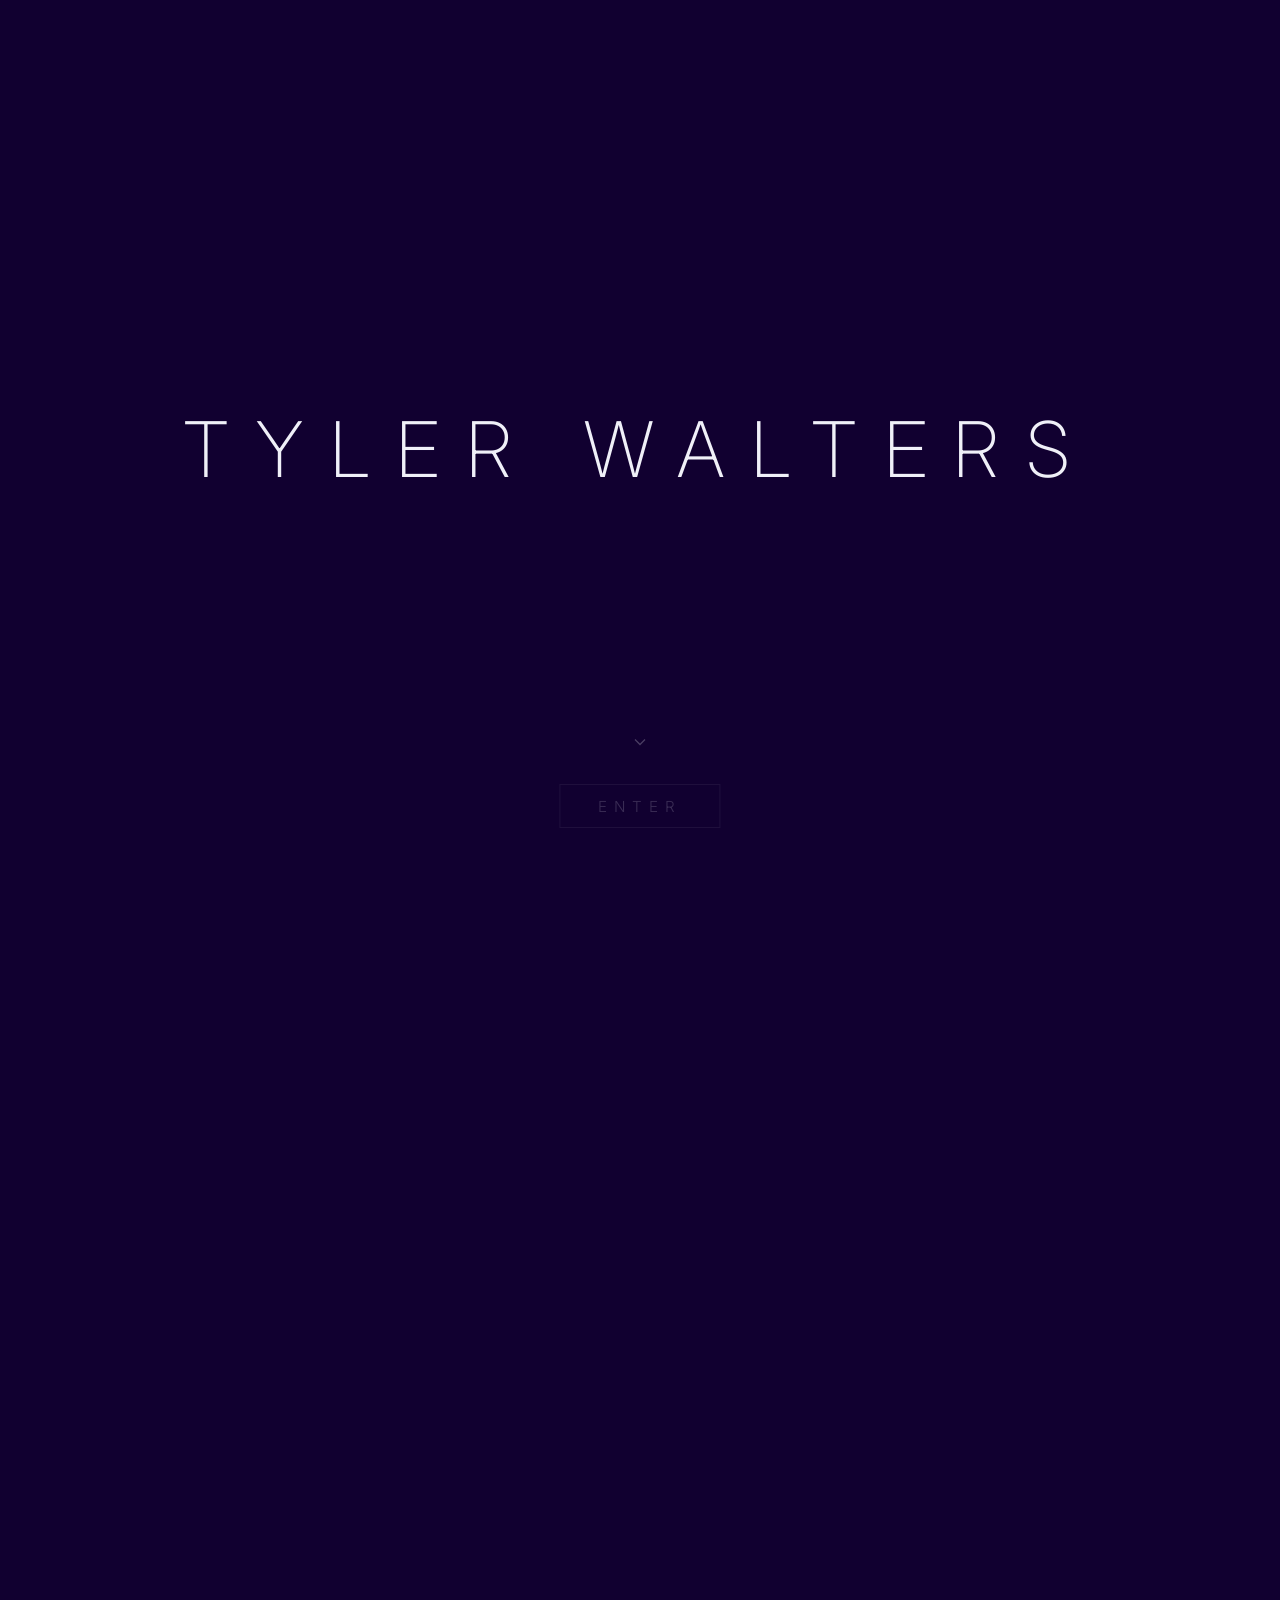
==== index.html @ ffc69258 "Add files via upload" ====
<!DOCTYPE html>
<html lang="en">
<head>
  <meta charset="UTF-8">
  <meta name="viewport" content="width=device-width, initial-scale=1.0">
  <title>Tyler Walters</title>
  <link rel="preconnect" href="https://fonts.googleapis.com">
  <link rel="preconnect" href="https://fonts.gstatic.com" crossorigin>
  <link href="https://fonts.googleapis.com/css2?family=Inter:wght@100..900&display=swap" rel="stylesheet">
  <style>
    /* ============================================================
       CSS CUSTOM PROPERTIES
    ============================================================ */
    :root {
      --ground:        #1A0140;
      --ground-darker: #110030;
      --text:          #F0F0F8;
      --text-dim:      rgba(240, 240, 248, 0.35);
      --text-mid:      rgba(240, 240, 248, 0.65);
      --accent:        #4A90D9;
      --accent-dim:    rgba(74, 144, 217, 0.4);
      --font:          'Inter', sans-serif;
    }

    /* ============================================================
       RESET & BASE
    ============================================================ */
    *, *::before, *::after {
      margin: 0;
      padding: 0;
      box-sizing: border-box;
    }

    html {
      font-family: var(--font);
      background: var(--ground-darker);
      color: var(--text);
      overflow-x: hidden;
    }

    body {
      min-height: 100vh;
      overflow-x: hidden;
    }

    /* ============================================================
       LANDING PAGE
    ============================================================ */
    .landing {
      position: relative;
      width: 100vw;
      height: 100vh;
      overflow: hidden;
      background: var(--ground-darker);
      display: flex;
      align-items: center;
      justify-content: center;
    }

    /* Scroll-sequence canvas — flour gesture frames */
    .scroll-canvas {
      position: absolute;
      inset: 0;
      width: 100%;
      height: 100%;
      object-fit: cover;
      opacity: 0;
      transition: opacity 0.15s ease;
    }

    /* Dark vignette overlay so text remains readable */
    .landing::after {
      content: '';
      position: absolute;
      inset: 0;
      background: radial-gradient(
        ellipse at center,
        transparent 30%,
        rgba(17, 0, 48, 0.55) 75%,
        rgba(17, 0, 48, 0.85) 100%
      );
      pointer-events: none;
      z-index: 2;
    }

    /* Name — centred, always visible */
    .landing-name {
      position: absolute;
      top: 50%;
      left: 50%;
      transform: translate(-50%, -50%);
      z-index: 10;
      text-align: center;
      pointer-events: none;
      user-select: none;
    }

    .landing-name h1 {
      font-size: clamp(2.8rem, 6vw, 5.5rem);
      font-weight: 200;
      letter-spacing: 0.35em;
      text-transform: uppercase;
      color: var(--text);
      line-height: 1;
    }

    /* ENTER button */
    .enter-btn {
      position: absolute;
      bottom: 8vh;
      left: 50%;
      transform: translateX(-50%);
      z-index: 10;
      font-family: var(--font);
      font-size: clamp(0.7rem, 1.2vw, 0.95rem);
      font-weight: 300;
      letter-spacing: 0.45em;
      text-transform: uppercase;
      color: var(--text);
      background: transparent;
      border: 1px solid rgba(240, 240, 248, 0.35);
      padding: 0.75em 2.5em;
      cursor: pointer;
      opacity: 0.18;           /* faintly visible before scroll */
      transition: opacity 0.6s ease, border-color 0.4s ease, color 0.4s ease;
      text-decoration: none;
      display: inline-block;
    }

    .enter-btn:hover {
      opacity: 1;
      border-color: var(--accent);
      color: var(--accent);
    }

    /* ENTER becomes more visible as scroll progresses — set via JS */
    .enter-btn.revealed {
      opacity: 1;
    }

    /* Subtle scroll-prompt arrow below name */
    .scroll-hint {
      position: absolute;
      bottom: calc(8vh + 4.5rem);
      left: 50%;
      transform: translateX(-50%);
      z-index: 10;
      opacity: 0.25;
      pointer-events: none;
      animation: drift 2.4s ease-in-out infinite;
    }

    .scroll-hint svg {
      width: 20px;
      height: 20px;
      fill: none;
      stroke: var(--text);
      stroke-width: 1.5;
    }

    @keyframes drift {
      0%, 100% { transform: translateX(-50%) translateY(0); }
      50%       { transform: translateX(-50%) translateY(6px); }
    }

    /* ============================================================
       SCROLL CONTAINER
       The page is taller than 100vh so the user can scroll
       to advance the frame sequence, then the ENTER button
       appears. Below the sequence the page is transparent —
       the canvas effect handles the visual.
    ============================================================ */
    .scroll-driver {
      position: relative;
      height: 400vh;    /* controls how many px of scroll = full sequence */
      width: 100%;
    }

    .sticky-stage {
      position: sticky;
      top: 0;
      width: 100%;
      height: 100vh;
      overflow: hidden;
    }

    /* ============================================================
       GLOBAL NAV (hidden on landing, shown on all inner pages)
    ============================================================ */
    .site-nav {
      display: none;   /* landing page: no nav */
    }

    /* ============================================================
       INNER PAGE SHARED STYLES
       (These classes are used across about.html, work.html, etc.)
    ============================================================ */

    /* Page wrapper */
    .page {
      min-height: 100vh;
      background: var(--ground);
      color: var(--text);
    }

    /* Top navigation bar */
    .nav-bar {
      position: fixed;
      top: 0;
      left: 0;
      right: 0;
      z-index: 100;
      display: flex;
      align-items: baseline;
      gap: 2rem;
      padding: 1.6rem 3rem;
      background: linear-gradient(
        to bottom,
        rgba(17, 0, 48, 0.92) 0%,
        rgba(17, 0, 48, 0) 100%
      );
      backdrop-filter: blur(0px);
    }

    .nav-item {
      font-size: 0.72rem;
      font-weight: 300;
      letter-spacing: 0.3em;
      text-transform: uppercase;
      text-decoration: none;
      color: var(--text-dim);
      transition: color 0.25s ease, font-size 0.25s ease, opacity 0.25s ease;
      white-space: nowrap;
    }

    .nav-item:hover {
      color: var(--text-mid);
    }

    /* Active page nav item */
    .nav-item.active {
      font-size: 0.85rem;
      font-weight: 400;
      color: var(--text);
      border-bottom: 1px solid var(--accent);
      padding-bottom: 0.1em;
    }

    /* HOME item always goes back to landing */
    .nav-home {
      margin-right: auto;
    }

    /* ============================================================
       ABOUT PAGE — ARTIST STATEMENT
    ============================================================ */
    .about-page {
      padding-top: 7rem;
    }

    /* Sub-navigation (Statement / Bio) */
    .sub-nav {
      position: fixed;
      top: 3.8rem;
      left: 0;
      right: 0;
      z-index: 99;
      display: flex;
      align-items: baseline;
      padding: 0.5rem 3rem;
      gap: 2rem;
    }

    .sub-nav-item {
      font-size: 0.65rem;
      font-weight: 300;
      letter-spacing: 0.35em;
      text-transform: uppercase;
      text-decoration: none;
      transition: all 0.35s ease;
      cursor: pointer;
    }

    .sub-nav-item.left {
      margin-right: auto;
    }

    .sub-nav-item.sub-active {
      font-size: 0.8rem;
      font-weight: 500;
      color: var(--text);
      border: 1px solid var(--accent-dim);
      padding: 0.3em 0.8em;
    }

    .sub-nav-item.sub-inactive {
      color: var(--text-dim);
      font-size: 0.62rem;
    }

    /* Statement section */
    .statement-section {
      min-height: 100vh;
      padding: 6rem 3rem 6rem;
      max-width: 780px;
      margin: 0 auto;
    }

    .section-title {
      font-size: 0.68rem;
      font-weight: 300;
      letter-spacing: 0.5em;
      text-transform: uppercase;
      color: var(--accent);
      margin-bottom: 3.5rem;
    }

    /* The slash bullet */
    .statement-list {
      list-style: none;
      display: flex;
      flex-direction: column;
      gap: 0;
    }

    .statement-item {
      display: grid;
      grid-template-columns: 1.2rem 1fr;
      gap: 0 0.6rem;
      align-items: start;
      padding: 0.55rem 0;
      border-top: 1px solid rgba(240, 240, 248, 0.06);
    }

    .statement-item:last-child {
      border-bottom: 1px solid rgba(240, 240, 248, 0.06);
    }

    .slash {
      color: var(--accent);
      font-size: 0.85rem;
      font-weight: 300;
      padding-top: 0.15em;
      line-height: 1.5;
      opacity: 0.7;
    }

    .statement-text {
      font-size: clamp(0.88rem, 1.3vw, 1.05rem);
      font-weight: 300;
      line-height: 1.55;
      color: var(--text);
      letter-spacing: 0.01em;
    }

    /* The two-line stanza split — first line slightly lighter */
    .statement-text .line-1 {
      display: block;
      color: var(--text-mid);
    }

    .statement-text .line-2 {
      display: block;
      color: var(--text);
    }

    /* Final unmoored line — no bullet, slightly apart */
    .statement-final {
      margin-top: 2.5rem;
      padding-left: 1.8rem;
      font-size: clamp(0.88rem, 1.3vw, 1.05rem);
      font-weight: 300;
      color: var(--text-mid);
      font-style: italic;
      letter-spacing: 0.01em;
    }

    /* Bio section */
    .bio-section {
      min-height: 100vh;
      padding: 6rem 3rem 8rem;
      max-width: 780px;
      margin: 0 auto;
    }

    .bio-text {
      font-size: clamp(0.9rem, 1.3vw, 1.05rem);
      font-weight: 300;
      line-height: 1.85;
      color: var(--text);
      letter-spacing: 0.01em;
    }

    .bio-text p {
      margin-bottom: 1.8em;
    }

    .bio-text p:last-child {
      margin-bottom: 0;
    }

    /* Work titles in bio */
    .bio-text em {
      font-style: italic;
      color: var(--text);
    }

    /* ============================================================
       WORK PAGE
    ============================================================ */
    .work-page {
      padding-top: 5rem;
    }

    /* Reel strip */
    .reel-strip {
      width: 100%;
      height: clamp(120px, 18vw, 240px);
      overflow: hidden;
      position: relative;
      background: var(--ground-darker);
    }

    .reel-strip video {
      width: 100%;
      height: 100%;
      object-fit: cover;
      object-position: center center;
      opacity: 0.85;
    }

    .reel-strip::after {
      content: '';
      position: absolute;
      inset: 0;
      background: linear-gradient(
        to right,
        var(--ground) 0%,
        transparent 8%,
        transparent 92%,
        var(--ground) 100%
      );
      pointer-events: none;
    }

    /* Work section navigation anchors */
    .work-nav {
      position: sticky;
      top: 3.8rem;
      z-index: 90;
      display: flex;
      gap: 2rem;
      padding: 1rem 3rem;
      background: linear-gradient(
        to bottom,
        rgba(26, 1, 64, 0.95) 0%,
        rgba(26, 1, 64, 0.0) 100%
      );
    }

    .work-nav a {
      font-size: 0.65rem;
      font-weight: 300;
      letter-spacing: 0.35em;
      text-transform: uppercase;
      text-decoration: none;
      color: var(--text-dim);
      transition: color 0.25s ease;
    }

    .work-nav a:hover,
    .work-nav a.section-active {
      color: var(--accent);
    }

    /* Work section headings */
    .work-section {
      padding: 5rem 3rem 3rem;
    }

    .work-section-title {
      font-size: 0.65rem;
      font-weight: 300;
      letter-spacing: 0.55em;
      text-transform: uppercase;
      color: var(--accent);
      margin-bottom: 0.75rem;
      opacity: 0.8;
    }

    .work-section-intro {
      font-size: clamp(0.88rem, 1.3vw, 1.05rem);
      font-weight: 300;
      line-height: 1.8;
      color: var(--text-mid);
      max-width: 680px;
      margin-bottom: 4rem;
    }

    /* Individual work entry — parallax two-box layout */
    .work-entry {
      display: grid;
      grid-template-columns: 1fr 1fr;
      gap: 2px;
      margin-bottom: 6px;
      position: relative;
    }

    @media (max-width: 800px) {
      .work-entry {
        grid-template-columns: 1fr;
      }
    }

    /* Video box */
    .work-video-box {
      position: relative;
      background: var(--ground-darker);
      aspect-ratio: 16/9;
      overflow: hidden;
      will-change: transform;
    }

    .work-video-box iframe {
      width: 100%;
      height: 100%;
      border: none;
      display: block;
    }

    /* Video placeholder (until real embeds available) */
    .video-placeholder {
      width: 100%;
      height: 100%;
      display: flex;
      align-items: center;
      justify-content: center;
      background: rgba(74, 144, 217, 0.05);
      border: 1px solid rgba(74, 144, 217, 0.15);
    }

    .video-placeholder span {
      font-size: 0.65rem;
      letter-spacing: 0.3em;
      text-transform: uppercase;
      color: var(--accent-dim);
    }

    /* Statement box */
    .work-statement-box {
      background: rgba(240, 240, 248, 0.025);
      padding: 2.5rem 2.8rem;
      display: flex;
      flex-direction: column;
      justify-content: space-between;
      will-change: transform;
    }

    .work-title {
      font-size: clamp(1.1rem, 2vw, 1.5rem);
      font-weight: 200;
      letter-spacing: 0.04em;
      color: var(--text);
      margin-bottom: 0.3rem;
      font-style: italic;
    }

    .work-meta {
      font-size: 0.65rem;
      font-weight: 300;
      letter-spacing: 0.3em;
      text-transform: uppercase;
      color: var(--accent);
      opacity: 0.7;
      margin-bottom: 1.6rem;
    }

    .work-statement-preview {
      font-size: clamp(0.82rem, 1.15vw, 0.95rem);
      font-weight: 300;
      line-height: 1.8;
      color: var(--text-mid);
      flex: 1;
    }

    .work-more-btn {
      display: inline-block;
      margin-top: 1.5rem;
      font-size: 0.62rem;
      font-weight: 300;
      letter-spacing: 0.4em;
      text-transform: uppercase;
      color: var(--accent);
      cursor: pointer;
      background: none;
      border: none;
      border-bottom: 1px solid var(--accent-dim);
      padding-bottom: 0.15em;
      transition: color 0.2s ease, border-color 0.2s ease;
      font-family: var(--font);
    }

    .work-more-btn:hover {
      color: var(--text);
      border-color: var(--text-mid);
    }

    /* Expanded statement (hidden until MORE clicked) */
    .work-statement-full {
      display: none;
      font-size: clamp(0.82rem, 1.15vw, 0.95rem);
      font-weight: 300;
      line-height: 1.8;
      color: var(--text-mid);
      margin-top: 1rem;
    }

    .work-statement-full.expanded {
      display: block;
    }

    /* ============================================================
       PARALLAX — the two boxes scroll at slightly different rates
    ============================================================ */
    /* Applied via JS — see script section */

    /* ============================================================
       CONTACT PAGE
    ============================================================ */
    .contact-page {
      padding-top: 8rem;
      min-height: 100vh;
      display: flex;
      align-items: flex-start;
      justify-content: center;
    }

    .contact-inner {
      max-width: 560px;
      width: 100%;
      padding: 0 3rem 6rem;
    }

    .contact-inner .section-title {
      margin-bottom: 3rem;
    }

    .contact-text {
      font-size: clamp(0.88rem, 1.3vw, 1.05rem);
      font-weight: 300;
      line-height: 1.85;
      color: var(--text-mid);
      margin-bottom: 2.5rem;
    }

    .contact-form {
      display: flex;
      flex-direction: column;
      gap: 1.2rem;
    }

    .contact-field {
      display: flex;
      flex-direction: column;
      gap: 0.4rem;
    }

    .contact-label {
      font-size: 0.62rem;
      font-weight: 300;
      letter-spacing: 0.4em;
      text-transform: uppercase;
      color: var(--text-dim);
    }

    .contact-input,
    .contact-textarea {
      background: rgba(240, 240, 248, 0.04);
      border: 1px solid rgba(240, 240, 248, 0.12);
      color: var(--text);
      font-family: var(--font);
      font-size: 0.9rem;
      font-weight: 300;
      padding: 0.75rem 1rem;
      outline: none;
      transition: border-color 0.25s ease;
      resize: none;
    }

    .contact-input:focus,
    .contact-textarea:focus {
      border-color: var(--accent-dim);
    }

    .contact-textarea {
      min-height: 140px;
    }

    .contact-submit {
      align-self: flex-start;
      font-family: var(--font);
      font-size: 0.65rem;
      font-weight: 300;
      letter-spacing: 0.45em;
      text-transform: uppercase;
      color: var(--text);
      background: transparent;
      border: 1px solid rgba(240, 240, 248, 0.3);
      padding: 0.75em 2.5em;
      cursor: pointer;
      transition: border-color 0.25s ease, color 0.25s ease;
    }

    .contact-submit:hover {
      border-color: var(--accent);
      color: var(--accent);
    }

    /* ============================================================
       SUBTLE PARALLAX BACKGROUND DRIFT
       Used on inner pages as ambient motion
    ============================================================ */
    .parallax-bg {
      position: fixed;
      inset: 0;
      z-index: 0;
      pointer-events: none;
      overflow: hidden;
      opacity: 0.06;
    }

    .parallax-bg-img {
      width: 120%;
      height: 120%;
      object-fit: cover;
      transform: translate(-10%, -10%);
      animation: bgDrift 40s ease-in-out infinite alternate;
      filter: blur(2px);
    }

    @keyframes bgDrift {
      0%   { transform: translate(-10%, -10%) scale(1.05); }
      100% { transform: translate(-5%,  -5%) scale(1.0);  }
    }

    /* ============================================================
       RESPONSIVE ADJUSTMENTS
    ============================================================ */
    @media (max-width: 600px) {
      .nav-bar {
        padding: 1.2rem 1.5rem;
        gap: 1rem;
        flex-wrap: wrap;
      }

      .statement-section,
      .bio-section,
      .work-section {
        padding-left: 1.5rem;
        padding-right: 1.5rem;
      }

      .work-statement-box {
        padding: 1.8rem 1.5rem;
      }

      .landing-name h1 {
        letter-spacing: 0.2em;
      }
    }

    /* ============================================================
       UTILITY
    ============================================================ */
    .visually-hidden {
      position: absolute;
      width: 1px;
      height: 1px;
      overflow: hidden;
      clip: rect(0,0,0,0);
      white-space: nowrap;
    }

    /* Thin accent rule used as section divider */
    .accent-rule {
      width: 2rem;
      height: 1px;
      background: var(--accent);
      opacity: 0.5;
      margin: 2rem 0;
    }

  </style>
</head>
<body>

<!-- ============================================================
     LANDING PAGE
============================================================ -->
<div class="scroll-driver">
  <div class="sticky-stage landing" id="landing">

    <!-- Flour gesture sequence — canvas renders frames on scroll -->
    <canvas id="seq-canvas" class="scroll-canvas" aria-hidden="true"></canvas>

    <!-- Name -->
    <div class="landing-name" aria-label="Tyler Walters">
      <h1>Tyler&nbsp;Walters</h1>
    </div>

    <!-- Scroll hint -->
    <div class="scroll-hint" aria-hidden="true">
      <svg viewBox="0 0 24 24" xmlns="http://www.w3.org/2000/svg">
        <polyline points="6 9 12 15 18 9"/>
      </svg>
    </div>

    <!-- ENTER button — links to about.html -->
    <a href="about.html" class="enter-btn" id="enter-btn" aria-label="Enter site">
      Enter
    </a>

  </div>
</div><!-- end scroll-driver -->


<!-- ============================================================
     JAVASCRIPT — SCROLL SEQUENCE + ENTER REVEAL
============================================================ -->
<script>
(function () {
  'use strict';

  /* ----------------------------------------------------------
     CONFIGURATION
     Replace FRAME_COUNT and FRAME_PATH with your actual values
     once the SkyTy frame sequence is exported.

     Frames should be named:  frame001.jpg, frame002.jpg, ...
     and placed in a folder:  assets/skyty-frames/
  ---------------------------------------------------------- */
  const FRAME_COUNT = 80;          // total frames exported from video
  const FRAME_PATH  = 'assets/skyty-frames/frame';   // prefix
  const FRAME_EXT   = '.jpg';
  const REVEAL_START = 0.55;       // scroll progress at which ENTER begins appearing
  const REVEAL_FULL  = 0.85;       // scroll progress at which ENTER is fully visible

  /* ----------------------------------------------------------
     ELEMENTS
  ---------------------------------------------------------- */
  const canvas   = document.getElementById('seq-canvas');
  const ctx      = canvas.getContext('2d');
  const enterBtn = document.getElementById('enter-btn');
  const driver   = document.querySelector('.scroll-driver');

  /* ----------------------------------------------------------
     RESIZE CANVAS
  ---------------------------------------------------------- */
  function resizeCanvas () {
    canvas.width  = window.innerWidth;
    canvas.height = window.innerHeight;
    if (currentFrame && frames[currentFrame]) {
      ctx.drawImage(frames[currentFrame], 0, 0, canvas.width, canvas.height);
    }
  }

  window.addEventListener('resize', resizeCanvas);
  resizeCanvas();

  /* ----------------------------------------------------------
     PRELOAD FRAMES
     While loading, the canvas stays at 0 opacity (set in CSS).
     Once the first frame loads we fade it in.
  ---------------------------------------------------------- */
  const frames = new Array(FRAME_COUNT);
  let loadedCount = 0;
  let currentFrame = 0;
  let firstFrameLoaded = false;

  function padIndex (i) {
    return String(i + 1).padStart(3, '0');
  }

  for (let i = 0; i < FRAME_COUNT; i++) {
    const img = new Image();
    img.src = FRAME_PATH + padIndex(i) + FRAME_EXT;
    img.onload = function () {
      frames[i] = img;
      loadedCount++;
      if (!firstFrameLoaded && i === 0) {
        firstFrameLoaded = true;
        canvas.style.opacity = '1';
        ctx.drawImage(frames[0], 0, 0, canvas.width, canvas.height);
      }
    };
    img.onerror = function () {
      /* Frame failed to load — use placeholder tint instead */
      loadedCount++;
      frames[i] = null;
    };
  }

  /* ----------------------------------------------------------
     SCROLL HANDLER
  ---------------------------------------------------------- */
  function onScroll () {
    const driverH   = driver.offsetHeight;
    const viewH     = window.innerHeight;
    const scrollY   = window.scrollY;
    const maxScroll = driverH - viewH;
    const progress  = Math.min(Math.max(scrollY / maxScroll, 0), 1);

    /* Advance frame */
    const targetFrame = Math.min(
      Math.floor(progress * (FRAME_COUNT - 1)),
      FRAME_COUNT - 1
    );

    if (targetFrame !== currentFrame && frames[targetFrame]) {
      currentFrame = targetFrame;
      ctx.clearRect(0, 0, canvas.width, canvas.height);
      ctx.drawImage(frames[currentFrame], 0, 0, canvas.width, canvas.height);
    }

    /* Reveal ENTER button */
    if (progress >= REVEAL_START) {
      const revealProgress = (progress - REVEAL_START) / (REVEAL_FULL - REVEAL_START);
      const opacity = Math.min(revealProgress, 1);
      enterBtn.style.opacity = String(Math.max(0.18, opacity));
      if (opacity >= 0.98) {
        enterBtn.classList.add('revealed');
      }
    } else {
      enterBtn.style.opacity = '0.18';
      enterBtn.classList.remove('revealed');
    }
  }

  window.addEventListener('scroll', onScroll, { passive: true });

  /* ----------------------------------------------------------
     PLACEHOLDER: if no frames load (assets not yet prepared),
     draw a gradient tint so the page still looks intentional.
  ---------------------------------------------------------- */
  setTimeout(function () {
    if (!firstFrameLoaded) {
      canvas.style.opacity = '0.6';
      const grad = ctx.createRadialGradient(
        canvas.width * 0.5, canvas.height * 0.45, 0,
        canvas.width * 0.5, canvas.height * 0.45, canvas.width * 0.6
      );
      grad.addColorStop(0,   'rgba(74, 144, 217, 0.18)');
      grad.addColorStop(0.5, 'rgba(74, 60, 160, 0.12)');
      grad.addColorStop(1,   'rgba(17, 0, 48, 0)');
      ctx.fillStyle = grad;
      ctx.fillRect(0, 0, canvas.width, canvas.height);
    }
  }, 2000);

})();
</script>

</body>
</html>
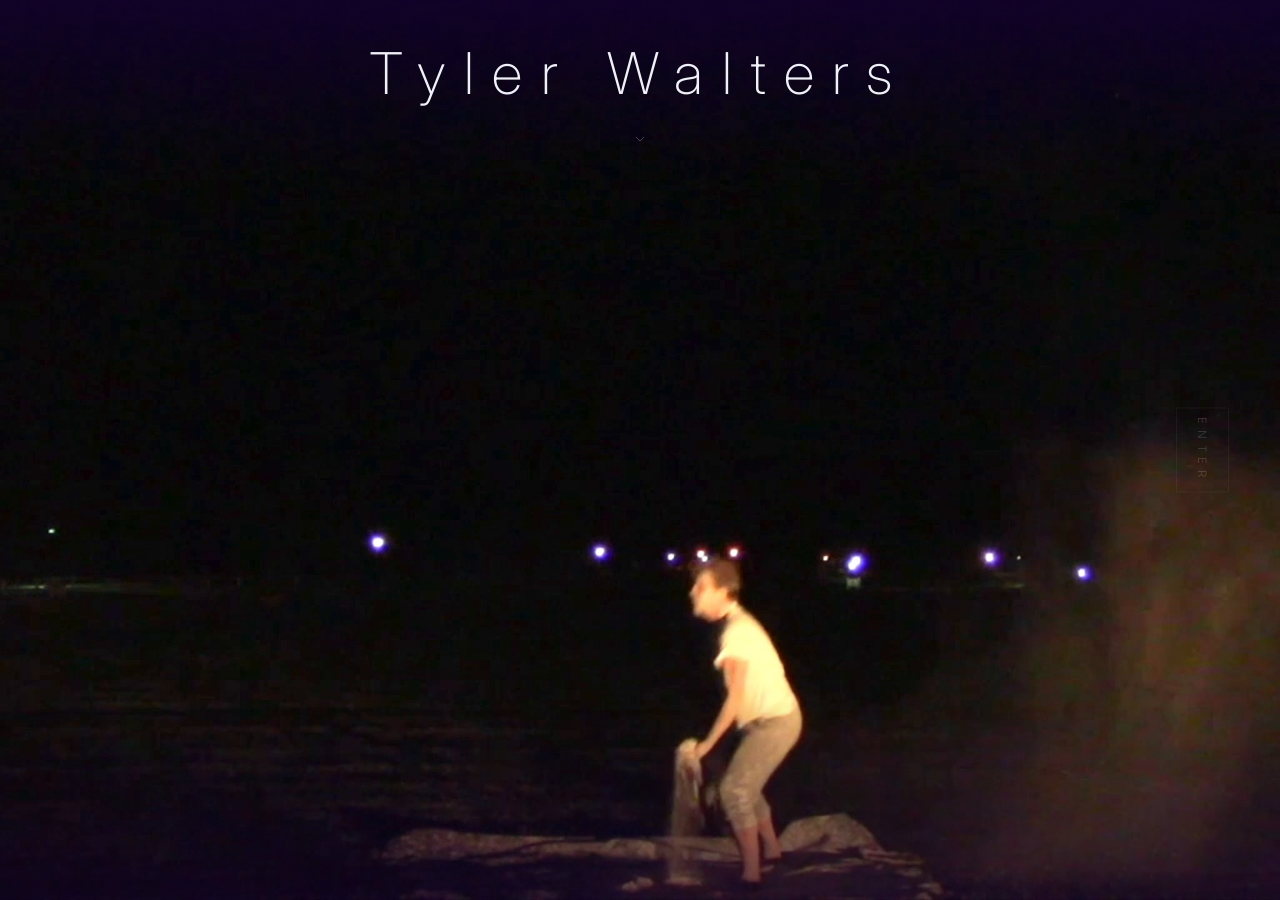
==== commit d0d20546: "Add files via upload" ====
--- a/index.html
+++ b/index.html
@@ -8,19 +8,6 @@
   <link rel="preconnect" href="https://fonts.gstatic.com" crossorigin>
   <link href="https://fonts.googleapis.com/css2?family=Inter:wght@100..900&display=swap" rel="stylesheet">
   <style>
-    /* ============================================================
-       CSS CUSTOM PROPERTIES
-    ============================================================ */
-    :root {
-      --ground:        #1A0140;
-      --ground-darker: #110030;
-      --text:          #F0F0F8;
-      --text-dim:      rgba(240, 240, 248, 0.35);
-      --text-mid:      rgba(240, 240, 248, 0.65);
-      --accent:        #4A90D9;
-      --accent-dim:    rgba(74, 144, 217, 0.4);
-      --font:          'Inter', sans-serif;
-    }
 
     /* ============================================================
        RESET & BASE
@@ -31,931 +18,354 @@
       box-sizing: border-box;
     }
 
-    html {
-      font-family: var(--font);
-      background: var(--ground-darker);
-      color: var(--text);
-      overflow-x: hidden;
-    }
-
-    body {
-      min-height: 100vh;
-      overflow-x: hidden;
-    }
-
-    /* ============================================================
-       LANDING PAGE
-    ============================================================ */
-    .landing {
-      position: relative;
+    html, body {
+      width: 100%;
+      height: 100%;
+      overflow: hidden;   /* NO page scroll — sequence driven by wheel/touch */
+      background: #140030;
+      font-family: 'Inter', sans-serif;
+    }
+
+    /* ============================================================
+       FULL-SCREEN FIXED CANVAS
+       Image fills the entire viewport and never moves
+    ============================================================ */
+    #seq-canvas {
+      position: fixed;
+      top: 0;
+      left: 0;
       width: 100vw;
       height: 100vh;
-      overflow: hidden;
-      background: var(--ground-darker);
-      display: flex;
-      align-items: center;
-      justify-content: center;
-    }
-
-    /* Scroll-sequence canvas — flour gesture frames */
-    .scroll-canvas {
-      position: absolute;
-      inset: 0;
-      width: 100%;
-      height: 100%;
-      object-fit: cover;
-      opacity: 0;
-      transition: opacity 0.15s ease;
-    }
-
-    /* Dark vignette overlay so text remains readable */
-    .landing::after {
-      content: '';
-      position: absolute;
-      inset: 0;
-      background: radial-gradient(
-        ellipse at center,
-        transparent 30%,
-        rgba(17, 0, 48, 0.55) 75%,
-        rgba(17, 0, 48, 0.85) 100%
-      );
+      display: block;
+    }
+
+    /* ============================================================
+       DARK VIGNETTE
+       Dark strip at top for title legibility,
+       subtle darkening at bottom edges
+    ============================================================ */
+    #vignette {
+      position: fixed;
+      top: 0;
+      left: 0;
+      width: 100vw;
+      height: 100vh;
       pointer-events: none;
       z-index: 2;
-    }
-
-    /* Name — centred, always visible */
-    .landing-name {
-      position: absolute;
-      top: 50%;
-      left: 50%;
-      transform: translate(-50%, -50%);
+      background:
+        linear-gradient(to bottom,
+          rgba(20, 0, 48, 0.80) 0%,
+          rgba(20, 0, 48, 0.0) 20%,
+          rgba(20, 0, 48, 0.0) 78%,
+          rgba(20, 0, 48, 0.50) 100%
+        );
+    }
+
+    /* ============================================================
+       TITLE — sits in the dark strip at the top
+    ============================================================ */
+    #title {
+      position: fixed;
+      top: 5vh;
+      left: 0;
+      right: 0;
       z-index: 10;
       text-align: center;
       pointer-events: none;
       user-select: none;
     }
 
-    .landing-name h1 {
-      font-size: clamp(2.8rem, 6vw, 5.5rem);
+    #title h1 {
+      font-family: 'Inter', sans-serif;
+      font-size: clamp(2rem, 4.5vw, 4.4rem);
       font-weight: 200;
-      letter-spacing: 0.35em;
+      letter-spacing: 0.32em;
+      text-transform: none;   /* "Tyler Walters" — no forced caps */
+      color: #F0F0F8;
+      line-height: 1;
+    }
+
+    /* ============================================================
+       ENTER BUTTON
+       Right side, vertically centred — away from figure
+    ============================================================ */
+    #enter-btn {
+      position: fixed;
+      right: 4vw;
+      top: 50%;
+      transform: translateY(-50%);
+      z-index: 10;
+
+      font-family: 'Inter', sans-serif;
+      font-size: clamp(0.58rem, 0.9vw, 0.78rem);
+      font-weight: 300;
+      letter-spacing: 0.48em;
       text-transform: uppercase;
-      color: var(--text);
-      line-height: 1;
-    }
-
-    /* ENTER button */
-    .enter-btn {
-      position: absolute;
-      bottom: 8vh;
-      left: 50%;
-      transform: translateX(-50%);
+      color: #F0F0F8;
+      text-decoration: none;
+
+      background: transparent;
+      border: 1px solid rgba(240, 240, 248, 0.28);
+      padding: 0.8em 1.6em;
+
+      opacity: 0.18;
+      transition: opacity 0.5s ease, border-color 0.4s ease,
+                  color 0.4s ease, transform 0.4s ease;
+      display: inline-block;
+      writing-mode: vertical-rl;   /* vertical text suits the side placement */
+      text-orientation: mixed;
+    }
+
+    #enter-btn:hover {
+      opacity: 1 !important;
+      border-color: #4A90D9;
+      color: #4A90D9;
+    }
+
+    /* ============================================================
+       SCROLL HINT — chevron below title, fades on first scroll
+    ============================================================ */
+    #scroll-hint {
+      position: fixed;
+      top: calc(5vh + clamp(2rem, 4.5vw, 4.4rem) + 1.8rem);
+      left: 0;
+      right: 0;
+      display: flex;
+      justify-content: center;
       z-index: 10;
-      font-family: var(--font);
-      font-size: clamp(0.7rem, 1.2vw, 0.95rem);
-      font-weight: 300;
-      letter-spacing: 0.45em;
-      text-transform: uppercase;
-      color: var(--text);
-      background: transparent;
-      border: 1px solid rgba(240, 240, 248, 0.35);
-      padding: 0.75em 2.5em;
-      cursor: pointer;
-      opacity: 0.18;           /* faintly visible before scroll */
-      transition: opacity 0.6s ease, border-color 0.4s ease, color 0.4s ease;
-      text-decoration: none;
-      display: inline-block;
-    }
-
-    .enter-btn:hover {
-      opacity: 1;
-      border-color: var(--accent);
-      color: var(--accent);
-    }
-
-    /* ENTER becomes more visible as scroll progresses — set via JS */
-    .enter-btn.revealed {
-      opacity: 1;
-    }
-
-    /* Subtle scroll-prompt arrow below name */
-    .scroll-hint {
-      position: absolute;
-      bottom: calc(8vh + 4.5rem);
-      left: 50%;
-      transform: translateX(-50%);
+      pointer-events: none;
+      opacity: 0.28;
+      transition: opacity 0.6s ease;
+      animation: hintBob 2.2s ease-in-out infinite;
+    }
+
+    #scroll-hint svg {
+      width: 16px;
+      height: 16px;
+      fill: none;
+      stroke: #F0F0F8;
+      stroke-width: 1.5;
+    }
+
+    @keyframes hintBob {
+      0%, 100% { transform: translateY(0);   }
+      50%       { transform: translateY(5px); }
+    }
+
+    /* ============================================================
+       PROGRESS LINE — thin blue line growing up left edge
+    ============================================================ */
+    #progress-line {
+      position: fixed;
+      left: 0;
+      bottom: 0;
+      width: 2px;
+      height: 0%;
+      background: #4A90D9;
+      opacity: 0.45;
       z-index: 10;
-      opacity: 0.25;
-      pointer-events: none;
-      animation: drift 2.4s ease-in-out infinite;
-    }
-
-    .scroll-hint svg {
-      width: 20px;
-      height: 20px;
-      fill: none;
-      stroke: var(--text);
-      stroke-width: 1.5;
-    }
-
-    @keyframes drift {
-      0%, 100% { transform: translateX(-50%) translateY(0); }
-      50%       { transform: translateX(-50%) translateY(6px); }
-    }
-
-    /* ============================================================
-       SCROLL CONTAINER
-       The page is taller than 100vh so the user can scroll
-       to advance the frame sequence, then the ENTER button
-       appears. Below the sequence the page is transparent —
-       the canvas effect handles the visual.
-    ============================================================ */
-    .scroll-driver {
-      position: relative;
-      height: 400vh;    /* controls how many px of scroll = full sequence */
-      width: 100%;
-    }
-
-    .sticky-stage {
-      position: sticky;
-      top: 0;
-      width: 100%;
-      height: 100vh;
-      overflow: hidden;
-    }
-
-    /* ============================================================
-       GLOBAL NAV (hidden on landing, shown on all inner pages)
-    ============================================================ */
-    .site-nav {
-      display: none;   /* landing page: no nav */
-    }
-
-    /* ============================================================
-       INNER PAGE SHARED STYLES
-       (These classes are used across about.html, work.html, etc.)
-    ============================================================ */
-
-    /* Page wrapper */
-    .page {
-      min-height: 100vh;
-      background: var(--ground);
-      color: var(--text);
-    }
-
-    /* Top navigation bar */
-    .nav-bar {
-      position: fixed;
-      top: 0;
-      left: 0;
-      right: 0;
-      z-index: 100;
-      display: flex;
-      align-items: baseline;
-      gap: 2rem;
-      padding: 1.6rem 3rem;
-      background: linear-gradient(
-        to bottom,
-        rgba(17, 0, 48, 0.92) 0%,
-        rgba(17, 0, 48, 0) 100%
-      );
-      backdrop-filter: blur(0px);
-    }
-
-    .nav-item {
-      font-size: 0.72rem;
-      font-weight: 300;
-      letter-spacing: 0.3em;
-      text-transform: uppercase;
-      text-decoration: none;
-      color: var(--text-dim);
-      transition: color 0.25s ease, font-size 0.25s ease, opacity 0.25s ease;
-      white-space: nowrap;
-    }
-
-    .nav-item:hover {
-      color: var(--text-mid);
-    }
-
-    /* Active page nav item */
-    .nav-item.active {
-      font-size: 0.85rem;
-      font-weight: 400;
-      color: var(--text);
-      border-bottom: 1px solid var(--accent);
-      padding-bottom: 0.1em;
-    }
-
-    /* HOME item always goes back to landing */
-    .nav-home {
-      margin-right: auto;
-    }
-
-    /* ============================================================
-       ABOUT PAGE — ARTIST STATEMENT
-    ============================================================ */
-    .about-page {
-      padding-top: 7rem;
-    }
-
-    /* Sub-navigation (Statement / Bio) */
-    .sub-nav {
-      position: fixed;
-      top: 3.8rem;
-      left: 0;
-      right: 0;
-      z-index: 99;
-      display: flex;
-      align-items: baseline;
-      padding: 0.5rem 3rem;
-      gap: 2rem;
-    }
-
-    .sub-nav-item {
-      font-size: 0.65rem;
-      font-weight: 300;
-      letter-spacing: 0.35em;
-      text-transform: uppercase;
-      text-decoration: none;
-      transition: all 0.35s ease;
-      cursor: pointer;
-    }
-
-    .sub-nav-item.left {
-      margin-right: auto;
-    }
-
-    .sub-nav-item.sub-active {
-      font-size: 0.8rem;
-      font-weight: 500;
-      color: var(--text);
-      border: 1px solid var(--accent-dim);
-      padding: 0.3em 0.8em;
-    }
-
-    .sub-nav-item.sub-inactive {
-      color: var(--text-dim);
-      font-size: 0.62rem;
-    }
-
-    /* Statement section */
-    .statement-section {
-      min-height: 100vh;
-      padding: 6rem 3rem 6rem;
-      max-width: 780px;
-      margin: 0 auto;
-    }
-
-    .section-title {
-      font-size: 0.68rem;
-      font-weight: 300;
-      letter-spacing: 0.5em;
-      text-transform: uppercase;
-      color: var(--accent);
-      margin-bottom: 3.5rem;
-    }
-
-    /* The slash bullet */
-    .statement-list {
-      list-style: none;
-      display: flex;
-      flex-direction: column;
-      gap: 0;
-    }
-
-    .statement-item {
-      display: grid;
-      grid-template-columns: 1.2rem 1fr;
-      gap: 0 0.6rem;
-      align-items: start;
-      padding: 0.55rem 0;
-      border-top: 1px solid rgba(240, 240, 248, 0.06);
-    }
-
-    .statement-item:last-child {
-      border-bottom: 1px solid rgba(240, 240, 248, 0.06);
-    }
-
-    .slash {
-      color: var(--accent);
-      font-size: 0.85rem;
-      font-weight: 300;
-      padding-top: 0.15em;
-      line-height: 1.5;
-      opacity: 0.7;
-    }
-
-    .statement-text {
-      font-size: clamp(0.88rem, 1.3vw, 1.05rem);
-      font-weight: 300;
-      line-height: 1.55;
-      color: var(--text);
-      letter-spacing: 0.01em;
-    }
-
-    /* The two-line stanza split — first line slightly lighter */
-    .statement-text .line-1 {
-      display: block;
-      color: var(--text-mid);
-    }
-
-    .statement-text .line-2 {
-      display: block;
-      color: var(--text);
-    }
-
-    /* Final unmoored line — no bullet, slightly apart */
-    .statement-final {
-      margin-top: 2.5rem;
-      padding-left: 1.8rem;
-      font-size: clamp(0.88rem, 1.3vw, 1.05rem);
-      font-weight: 300;
-      color: var(--text-mid);
-      font-style: italic;
-      letter-spacing: 0.01em;
-    }
-
-    /* Bio section */
-    .bio-section {
-      min-height: 100vh;
-      padding: 6rem 3rem 8rem;
-      max-width: 780px;
-      margin: 0 auto;
-    }
-
-    .bio-text {
-      font-size: clamp(0.9rem, 1.3vw, 1.05rem);
-      font-weight: 300;
-      line-height: 1.85;
-      color: var(--text);
-      letter-spacing: 0.01em;
-    }
-
-    .bio-text p {
-      margin-bottom: 1.8em;
-    }
-
-    .bio-text p:last-child {
-      margin-bottom: 0;
-    }
-
-    /* Work titles in bio */
-    .bio-text em {
-      font-style: italic;
-      color: var(--text);
-    }
-
-    /* ============================================================
-       WORK PAGE
-    ============================================================ */
-    .work-page {
-      padding-top: 5rem;
-    }
-
-    /* Reel strip */
-    .reel-strip {
-      width: 100%;
-      height: clamp(120px, 18vw, 240px);
-      overflow: hidden;
-      position: relative;
-      background: var(--ground-darker);
-    }
-
-    .reel-strip video {
-      width: 100%;
-      height: 100%;
-      object-fit: cover;
-      object-position: center center;
-      opacity: 0.85;
-    }
-
-    .reel-strip::after {
-      content: '';
-      position: absolute;
-      inset: 0;
-      background: linear-gradient(
-        to right,
-        var(--ground) 0%,
-        transparent 8%,
-        transparent 92%,
-        var(--ground) 100%
-      );
-      pointer-events: none;
-    }
-
-    /* Work section navigation anchors */
-    .work-nav {
-      position: sticky;
-      top: 3.8rem;
-      z-index: 90;
-      display: flex;
-      gap: 2rem;
-      padding: 1rem 3rem;
-      background: linear-gradient(
-        to bottom,
-        rgba(26, 1, 64, 0.95) 0%,
-        rgba(26, 1, 64, 0.0) 100%
-      );
-    }
-
-    .work-nav a {
-      font-size: 0.65rem;
-      font-weight: 300;
-      letter-spacing: 0.35em;
-      text-transform: uppercase;
-      text-decoration: none;
-      color: var(--text-dim);
-      transition: color 0.25s ease;
-    }
-
-    .work-nav a:hover,
-    .work-nav a.section-active {
-      color: var(--accent);
-    }
-
-    /* Work section headings */
-    .work-section {
-      padding: 5rem 3rem 3rem;
-    }
-
-    .work-section-title {
-      font-size: 0.65rem;
-      font-weight: 300;
-      letter-spacing: 0.55em;
-      text-transform: uppercase;
-      color: var(--accent);
-      margin-bottom: 0.75rem;
-      opacity: 0.8;
-    }
-
-    .work-section-intro {
-      font-size: clamp(0.88rem, 1.3vw, 1.05rem);
-      font-weight: 300;
-      line-height: 1.8;
-      color: var(--text-mid);
-      max-width: 680px;
-      margin-bottom: 4rem;
-    }
-
-    /* Individual work entry — parallax two-box layout */
-    .work-entry {
-      display: grid;
-      grid-template-columns: 1fr 1fr;
-      gap: 2px;
-      margin-bottom: 6px;
-      position: relative;
-    }
-
-    @media (max-width: 800px) {
-      .work-entry {
-        grid-template-columns: 1fr;
-      }
-    }
-
-    /* Video box */
-    .work-video-box {
-      position: relative;
-      background: var(--ground-darker);
-      aspect-ratio: 16/9;
-      overflow: hidden;
-      will-change: transform;
-    }
-
-    .work-video-box iframe {
-      width: 100%;
-      height: 100%;
-      border: none;
-      display: block;
-    }
-
-    /* Video placeholder (until real embeds available) */
-    .video-placeholder {
-      width: 100%;
-      height: 100%;
-      display: flex;
-      align-items: center;
-      justify-content: center;
-      background: rgba(74, 144, 217, 0.05);
-      border: 1px solid rgba(74, 144, 217, 0.15);
-    }
-
-    .video-placeholder span {
-      font-size: 0.65rem;
-      letter-spacing: 0.3em;
-      text-transform: uppercase;
-      color: var(--accent-dim);
-    }
-
-    /* Statement box */
-    .work-statement-box {
-      background: rgba(240, 240, 248, 0.025);
-      padding: 2.5rem 2.8rem;
-      display: flex;
-      flex-direction: column;
-      justify-content: space-between;
-      will-change: transform;
-    }
-
-    .work-title {
-      font-size: clamp(1.1rem, 2vw, 1.5rem);
-      font-weight: 200;
-      letter-spacing: 0.04em;
-      color: var(--text);
-      margin-bottom: 0.3rem;
-      font-style: italic;
-    }
-
-    .work-meta {
-      font-size: 0.65rem;
-      font-weight: 300;
-      letter-spacing: 0.3em;
-      text-transform: uppercase;
-      color: var(--accent);
-      opacity: 0.7;
-      margin-bottom: 1.6rem;
-    }
-
-    .work-statement-preview {
-      font-size: clamp(0.82rem, 1.15vw, 0.95rem);
-      font-weight: 300;
-      line-height: 1.8;
-      color: var(--text-mid);
-      flex: 1;
-    }
-
-    .work-more-btn {
-      display: inline-block;
-      margin-top: 1.5rem;
-      font-size: 0.62rem;
-      font-weight: 300;
-      letter-spacing: 0.4em;
-      text-transform: uppercase;
-      color: var(--accent);
-      cursor: pointer;
-      background: none;
-      border: none;
-      border-bottom: 1px solid var(--accent-dim);
-      padding-bottom: 0.15em;
-      transition: color 0.2s ease, border-color 0.2s ease;
-      font-family: var(--font);
-    }
-
-    .work-more-btn:hover {
-      color: var(--text);
-      border-color: var(--text-mid);
-    }
-
-    /* Expanded statement (hidden until MORE clicked) */
-    .work-statement-full {
-      display: none;
-      font-size: clamp(0.82rem, 1.15vw, 0.95rem);
-      font-weight: 300;
-      line-height: 1.8;
-      color: var(--text-mid);
-      margin-top: 1rem;
-    }
-
-    .work-statement-full.expanded {
-      display: block;
-    }
-
-    /* ============================================================
-       PARALLAX — the two boxes scroll at slightly different rates
-    ============================================================ */
-    /* Applied via JS — see script section */
-
-    /* ============================================================
-       CONTACT PAGE
-    ============================================================ */
-    .contact-page {
-      padding-top: 8rem;
-      min-height: 100vh;
-      display: flex;
-      align-items: flex-start;
-      justify-content: center;
-    }
-
-    .contact-inner {
-      max-width: 560px;
-      width: 100%;
-      padding: 0 3rem 6rem;
-    }
-
-    .contact-inner .section-title {
-      margin-bottom: 3rem;
-    }
-
-    .contact-text {
-      font-size: clamp(0.88rem, 1.3vw, 1.05rem);
-      font-weight: 300;
-      line-height: 1.85;
-      color: var(--text-mid);
-      margin-bottom: 2.5rem;
-    }
-
-    .contact-form {
-      display: flex;
-      flex-direction: column;
-      gap: 1.2rem;
-    }
-
-    .contact-field {
-      display: flex;
-      flex-direction: column;
-      gap: 0.4rem;
-    }
-
-    .contact-label {
-      font-size: 0.62rem;
-      font-weight: 300;
-      letter-spacing: 0.4em;
-      text-transform: uppercase;
-      color: var(--text-dim);
-    }
-
-    .contact-input,
-    .contact-textarea {
-      background: rgba(240, 240, 248, 0.04);
-      border: 1px solid rgba(240, 240, 248, 0.12);
-      color: var(--text);
-      font-family: var(--font);
-      font-size: 0.9rem;
-      font-weight: 300;
-      padding: 0.75rem 1rem;
-      outline: none;
-      transition: border-color 0.25s ease;
-      resize: none;
-    }
-
-    .contact-input:focus,
-    .contact-textarea:focus {
-      border-color: var(--accent-dim);
-    }
-
-    .contact-textarea {
-      min-height: 140px;
-    }
-
-    .contact-submit {
-      align-self: flex-start;
-      font-family: var(--font);
-      font-size: 0.65rem;
-      font-weight: 300;
-      letter-spacing: 0.45em;
-      text-transform: uppercase;
-      color: var(--text);
-      background: transparent;
-      border: 1px solid rgba(240, 240, 248, 0.3);
-      padding: 0.75em 2.5em;
-      cursor: pointer;
-      transition: border-color 0.25s ease, color 0.25s ease;
-    }
-
-    .contact-submit:hover {
-      border-color: var(--accent);
-      color: var(--accent);
-    }
-
-    /* ============================================================
-       SUBTLE PARALLAX BACKGROUND DRIFT
-       Used on inner pages as ambient motion
-    ============================================================ */
-    .parallax-bg {
-      position: fixed;
-      inset: 0;
-      z-index: 0;
-      pointer-events: none;
-      overflow: hidden;
-      opacity: 0.06;
-    }
-
-    .parallax-bg-img {
-      width: 120%;
-      height: 120%;
-      object-fit: cover;
-      transform: translate(-10%, -10%);
-      animation: bgDrift 40s ease-in-out infinite alternate;
-      filter: blur(2px);
-    }
-
-    @keyframes bgDrift {
-      0%   { transform: translate(-10%, -10%) scale(1.05); }
-      100% { transform: translate(-5%,  -5%) scale(1.0);  }
-    }
-
-    /* ============================================================
-       RESPONSIVE ADJUSTMENTS
-    ============================================================ */
-    @media (max-width: 600px) {
-      .nav-bar {
-        padding: 1.2rem 1.5rem;
-        gap: 1rem;
-        flex-wrap: wrap;
-      }
-
-      .statement-section,
-      .bio-section,
-      .work-section {
-        padding-left: 1.5rem;
-        padding-right: 1.5rem;
-      }
-
-      .work-statement-box {
-        padding: 1.8rem 1.5rem;
-      }
-
-      .landing-name h1 {
-        letter-spacing: 0.2em;
-      }
-    }
-
-    /* ============================================================
-       UTILITY
-    ============================================================ */
-    .visually-hidden {
-      position: absolute;
-      width: 1px;
-      height: 1px;
-      overflow: hidden;
-      clip: rect(0,0,0,0);
-      white-space: nowrap;
-    }
-
-    /* Thin accent rule used as section divider */
-    .accent-rule {
-      width: 2rem;
-      height: 1px;
-      background: var(--accent);
-      opacity: 0.5;
-      margin: 2rem 0;
+      transition: height 0.08s linear;
     }
 
   </style>
 </head>
 <body>
 
-<!-- ============================================================
-     LANDING PAGE
-============================================================ -->
-<div class="scroll-driver">
-  <div class="sticky-stage landing" id="landing">
-
-    <!-- Flour gesture sequence — canvas renders frames on scroll -->
-    <canvas id="seq-canvas" class="scroll-canvas" aria-hidden="true"></canvas>
-
-    <!-- Name -->
-    <div class="landing-name" aria-label="Tyler Walters">
-      <h1>Tyler&nbsp;Walters</h1>
-    </div>
-
-    <!-- Scroll hint -->
-    <div class="scroll-hint" aria-hidden="true">
-      <svg viewBox="0 0 24 24" xmlns="http://www.w3.org/2000/svg">
-        <polyline points="6 9 12 15 18 9"/>
-      </svg>
-    </div>
-
-    <!-- ENTER button — links to about.html -->
-    <a href="about.html" class="enter-btn" id="enter-btn" aria-label="Enter site">
-      Enter
-    </a>
-
+  <canvas id="seq-canvas"></canvas>
+  <div id="vignette" aria-hidden="true"></div>
+  <div id="progress-line" aria-hidden="true"></div>
+
+  <div id="title">
+    <h1>Tyler Walters</h1>
   </div>
-</div><!-- end scroll-driver -->
-
-
-<!-- ============================================================
-     JAVASCRIPT — SCROLL SEQUENCE + ENTER REVEAL
-============================================================ -->
+
+  <div id="scroll-hint" aria-hidden="true">
+    <svg viewBox="0 0 24 24" xmlns="http://www.w3.org/2000/svg">
+      <polyline points="6 9 12 15 18 9"/>
+    </svg>
+  </div>
+
+  <a href="about.html" id="enter-btn" aria-label="Enter site">Enter</a>
+
+
 <script>
 (function () {
   'use strict';
 
   /* ----------------------------------------------------------
      CONFIGURATION
-     Replace FRAME_COUNT and FRAME_PATH with your actual values
-     once the SkyTy frame sequence is exported.
-
-     Frames should be named:  frame001.jpg, frame002.jpg, ...
-     and placed in a folder:  assets/skyty-frames/
-  ---------------------------------------------------------- */
-  const FRAME_COUNT = 80;          // total frames exported from video
-  const FRAME_PATH  = 'assets/skyty-frames/frame';   // prefix
-  const FRAME_EXT   = '.jpg';
-  const REVEAL_START = 0.55;       // scroll progress at which ENTER begins appearing
-  const REVEAL_FULL  = 0.85;       // scroll progress at which ENTER is fully visible
+  ---------------------------------------------------------- */
+  const FRAME_COUNT  = 120;
+  const FRAME_PATH   = 'assets/skyty-frames/frame';
+  const FRAME_EXT    = '.jpg';
+  const REVEAL_START = 0.5;    /* progress at which ENTER starts appearing */
+  const REVEAL_FULL  = 0.88;   /* progress at which ENTER is fully visible */
+  const SENSITIVITY  = 0.0007; /* scroll speed: lower = slower sequence */
 
   /* ----------------------------------------------------------
      ELEMENTS
   ---------------------------------------------------------- */
-  const canvas   = document.getElementById('seq-canvas');
-  const ctx      = canvas.getContext('2d');
-  const enterBtn = document.getElementById('enter-btn');
-  const driver   = document.querySelector('.scroll-driver');
-
-  /* ----------------------------------------------------------
-     RESIZE CANVAS
+  const canvas      = document.getElementById('seq-canvas');
+  const ctx         = canvas.getContext('2d');
+  const enterBtn    = document.getElementById('enter-btn');
+  const scrollHint  = document.getElementById('scroll-hint');
+  const progressBar = document.getElementById('progress-line');
+
+  /* ----------------------------------------------------------
+     STATE
+  ---------------------------------------------------------- */
+  const frames     = new Array(FRAME_COUNT).fill(null);
+  let loadedCount  = 0;
+  let currentFrame = 0;
+  let targetFrame  = 0;
+  let progress     = 0;
+  let firstLoaded  = false;
+
+  /* ----------------------------------------------------------
+     CANVAS RESIZE
   ---------------------------------------------------------- */
   function resizeCanvas () {
     canvas.width  = window.innerWidth;
     canvas.height = window.innerHeight;
-    if (currentFrame && frames[currentFrame]) {
-      ctx.drawImage(frames[currentFrame], 0, 0, canvas.width, canvas.height);
-    }
-  }
-
-  window.addEventListener('resize', resizeCanvas);
+    drawFrame(currentFrame);
+  }
+
+  window.addEventListener('resize', resizeCanvas, { passive: true });
   resizeCanvas();
 
   /* ----------------------------------------------------------
-     PRELOAD FRAMES
-     While loading, the canvas stays at 0 opacity (set in CSS).
-     Once the first frame loads we fade it in.
-  ---------------------------------------------------------- */
-  const frames = new Array(FRAME_COUNT);
-  let loadedCount = 0;
-  let currentFrame = 0;
-  let firstFrameLoaded = false;
-
-  function padIndex (i) {
-    return String(i + 1).padStart(3, '0');
-  }
-
+     DRAW FRAME — cover scaling (like object-fit: cover)
+  ---------------------------------------------------------- */
+  function drawFrame (index) {
+    const img = frames[index];
+    if (!img) return;
+
+    const cw = canvas.width;
+    const ch = canvas.height;
+    const iw = img.naturalWidth;
+    const ih = img.naturalHeight;
+    if (!iw || !ih) return;
+
+    const scale = Math.max(cw / iw, ch / ih);
+    const sw = iw * scale;
+    const sh = ih * scale;
+    const sx = (cw - sw) / 2;
+    const sy = (ch - sh) / 2;
+
+    ctx.clearRect(0, 0, cw, ch);
+    ctx.drawImage(img, sx, sy, sw, sh);
+  }
+
+  /* ----------------------------------------------------------
+     PRELOAD
+  ---------------------------------------------------------- */
   for (let i = 0; i < FRAME_COUNT; i++) {
     const img = new Image();
-    img.src = FRAME_PATH + padIndex(i) + FRAME_EXT;
+    const idx = i;
     img.onload = function () {
-      frames[i] = img;
+      frames[idx] = img;
       loadedCount++;
-      if (!firstFrameLoaded && i === 0) {
-        firstFrameLoaded = true;
-        canvas.style.opacity = '1';
-        ctx.drawImage(frames[0], 0, 0, canvas.width, canvas.height);
+      if (!firstLoaded && idx === 0) {
+        firstLoaded = true;
+        drawFrame(0);
       }
     };
-    img.onerror = function () {
-      /* Frame failed to load — use placeholder tint instead */
-      loadedCount++;
-      frames[i] = null;
-    };
-  }
-
-  /* ----------------------------------------------------------
-     SCROLL HANDLER
-  ---------------------------------------------------------- */
-  function onScroll () {
-    const driverH   = driver.offsetHeight;
-    const viewH     = window.innerHeight;
-    const scrollY   = window.scrollY;
-    const maxScroll = driverH - viewH;
-    const progress  = Math.min(Math.max(scrollY / maxScroll, 0), 1);
-
-    /* Advance frame */
-    const targetFrame = Math.min(
-      Math.floor(progress * (FRAME_COUNT - 1)),
-      FRAME_COUNT - 1
-    );
-
-    if (targetFrame !== currentFrame && frames[targetFrame]) {
-      currentFrame = targetFrame;
-      ctx.clearRect(0, 0, canvas.width, canvas.height);
-      ctx.drawImage(frames[currentFrame], 0, 0, canvas.width, canvas.height);
-    }
-
-    /* Reveal ENTER button */
+    img.onerror = function () { loadedCount++; };
+    img.src = FRAME_PATH + String(i + 1).padStart(3, '0') + FRAME_EXT;
+  }
+
+  /* ----------------------------------------------------------
+     UI UPDATE
+  ---------------------------------------------------------- */
+  function updateUI () {
+    /* Progress line grows upward from bottom-left */
+    progressBar.style.height = (progress * 100) + '%';
+
+    /* Scroll hint fades once interaction begins */
+    scrollHint.style.opacity = progress < 0.04 ? '0.28' : '0';
+
+    /* ENTER reveal */
     if (progress >= REVEAL_START) {
-      const revealProgress = (progress - REVEAL_START) / (REVEAL_FULL - REVEAL_START);
-      const opacity = Math.min(revealProgress, 1);
-      enterBtn.style.opacity = String(Math.max(0.18, opacity));
-      if (opacity >= 0.98) {
-        enterBtn.classList.add('revealed');
-      }
+      const t      = Math.min((progress - REVEAL_START) / (REVEAL_FULL - REVEAL_START), 1);
+      const op     = Math.max(0.18, t);
+      const scale  = 1 + t * 0.06;
+      enterBtn.style.opacity   = String(op);
+      enterBtn.style.transform = 'translateY(-50%) scale(' + scale + ')';
     } else {
-      enterBtn.style.opacity = '0.18';
-      enterBtn.classList.remove('revealed');
-    }
-  }
-
-  window.addEventListener('scroll', onScroll, { passive: true });
-
-  /* ----------------------------------------------------------
-     PLACEHOLDER: if no frames load (assets not yet prepared),
-     draw a gradient tint so the page still looks intentional.
+      enterBtn.style.opacity   = '0.18';
+      enterBtn.style.transform = 'translateY(-50%) scale(1)';
+    }
+  }
+
+  /* ----------------------------------------------------------
+     ANIMATION LOOP
+  ---------------------------------------------------------- */
+  function animate () {
+    if (targetFrame !== currentFrame) {
+      currentFrame += targetFrame > currentFrame ? 1 : -1;
+      drawFrame(currentFrame);
+    }
+    updateUI();
+    requestAnimationFrame(animate);
+  }
+
+  requestAnimationFrame(animate);
+
+  /* ----------------------------------------------------------
+     INPUT — wheel, touch, keyboard
+  ---------------------------------------------------------- */
+  function advanceByDelta (delta) {
+    progress    = Math.min(Math.max(progress + delta * SENSITIVITY, 0), 1);
+    targetFrame = Math.round(progress * (FRAME_COUNT - 1));
+  }
+
+  window.addEventListener('wheel', function (e) {
+    e.preventDefault();
+    advanceByDelta(e.deltaY);
+  }, { passive: false });
+
+  let touchStartY = null;
+  window.addEventListener('touchstart', function (e) {
+    touchStartY = e.touches[0].clientY;
+  }, { passive: true });
+
+  window.addEventListener('touchmove', function (e) {
+    if (touchStartY === null) return;
+    const dy    = touchStartY - e.touches[0].clientY;
+    touchStartY = e.touches[0].clientY;
+    advanceByDelta(dy * 2.5);
+  }, { passive: true });
+
+  window.addEventListener('touchend', function () {
+    touchStartY = null;
+  }, { passive: true });
+
+  window.addEventListener('keydown', function (e) {
+    if (e.key === 'ArrowDown' || e.key === 'PageDown') {
+      e.preventDefault(); advanceByDelta(80);
+    } else if (e.key === 'ArrowUp' || e.key === 'PageUp') {
+      e.preventDefault(); advanceByDelta(-80);
+    } else if ((e.key === 'Enter' || e.key === ' ') && progress >= REVEAL_START) {
+      window.location.href = 'about.html';
+    }
+  });
+
+  /* ----------------------------------------------------------
+     PLACEHOLDER if frames fail to load
   ---------------------------------------------------------- */
   setTimeout(function () {
-    if (!firstFrameLoaded) {
-      canvas.style.opacity = '0.6';
-      const grad = ctx.createRadialGradient(
-        canvas.width * 0.5, canvas.height * 0.45, 0,
-        canvas.width * 0.5, canvas.height * 0.45, canvas.width * 0.6
+    if (!firstLoaded) {
+      const g = ctx.createRadialGradient(
+        canvas.width * 0.5, canvas.height * 0.42, 0,
+        canvas.width * 0.5, canvas.height * 0.42, canvas.width * 0.55
       );
-      grad.addColorStop(0,   'rgba(74, 144, 217, 0.18)');
-      grad.addColorStop(0.5, 'rgba(74, 60, 160, 0.12)');
-      grad.addColorStop(1,   'rgba(17, 0, 48, 0)');
-      ctx.fillStyle = grad;
+      g.addColorStop(0,   'rgba(74,144,217,0.2)');
+      g.addColorStop(0.6, 'rgba(74,40,160,0.12)');
+      g.addColorStop(1,   'rgba(20,0,48,0)');
+      ctx.fillStyle = g;
       ctx.fillRect(0, 0, canvas.width, canvas.height);
     }
-  }, 2000);
+  }, 3000);
 
 })();
 </script>
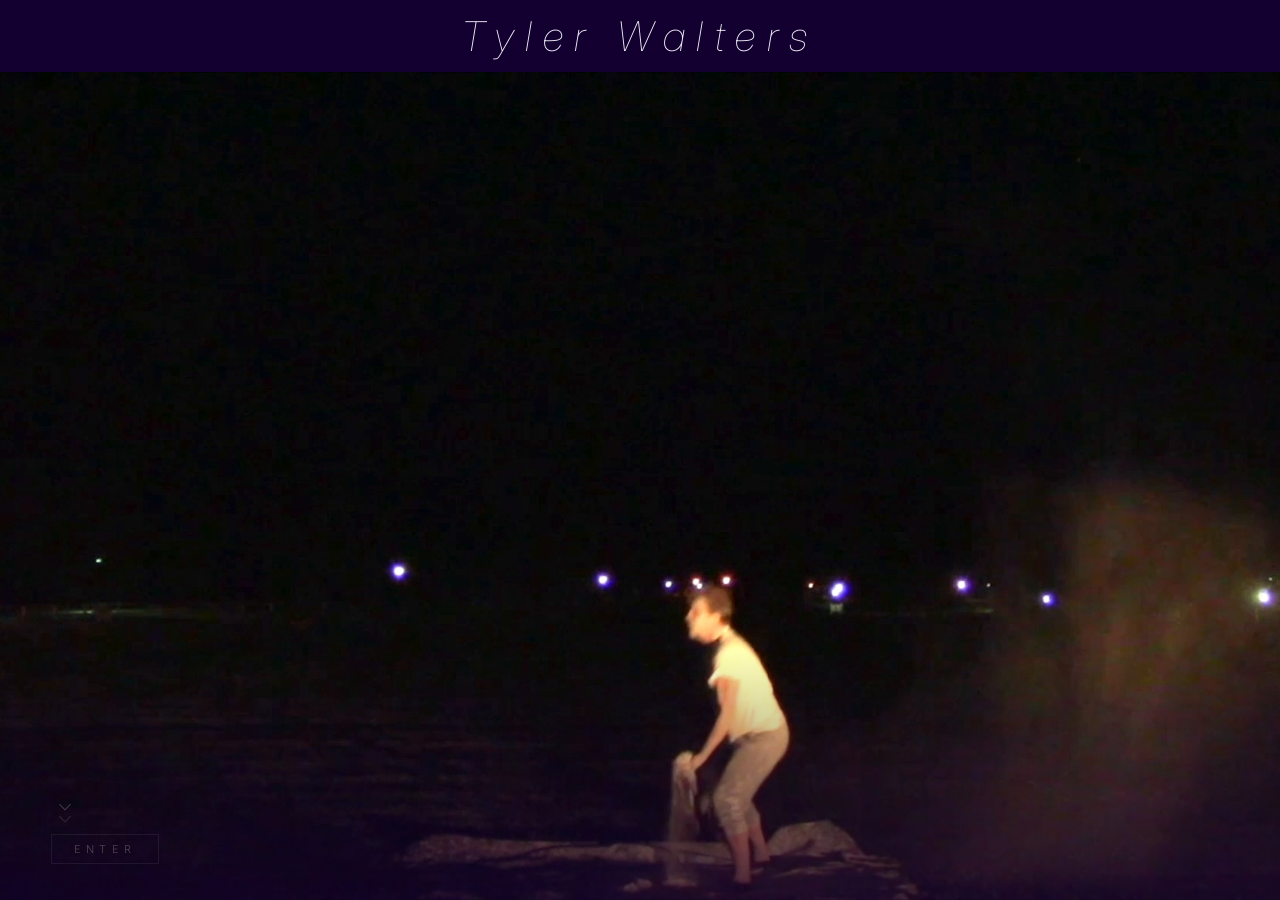
==== commit 0be70c1a: "Add files via upload" ====
--- a/index.html
+++ b/index.html
@@ -6,7 +6,7 @@
   <title>Tyler Walters</title>
   <link rel="preconnect" href="https://fonts.googleapis.com">
   <link rel="preconnect" href="https://fonts.gstatic.com" crossorigin>
-  <link href="https://fonts.googleapis.com/css2?family=Inter:wght@100..900&display=swap" rel="stylesheet">
+  <link href="https://fonts.googleapis.com/css2?family=Inter:ital,wght@0,100..900;1,100..900&display=swap" rel="stylesheet">
   <style>
 
     /* ============================================================
@@ -21,139 +21,169 @@
     html, body {
       width: 100%;
       height: 100%;
-      overflow: hidden;   /* NO page scroll — sequence driven by wheel/touch */
+      overflow: hidden;
       background: #140030;
       font-family: 'Inter', sans-serif;
-    }
-
-    /* ============================================================
-       FULL-SCREEN FIXED CANVAS
-       Image fills the entire viewport and never moves
-    ============================================================ */
-    #seq-canvas {
+      /* Minimum height: preserves enough image to be meaningful */
+      min-height: 320px;
+    }
+
+    /* ============================================================
+       LAYOUT STRUCTURE
+       Two rows:
+         1. Title band  — fixed height, ground color
+         2. Canvas area — remaining height, image fills it
+    ============================================================ */
+
+    /* The title band height — adjust this value to taste */
+    :root {
+      --band-height: clamp(52px, 8vh, 80px);
+      --ground:      #140030;
+      --text:        #F0F0F8;
+      --accent:      #4A90D9;
+    }
+
+    /* ============================================================
+       TITLE BAND — solid ground color, full width
+    ============================================================ */
+    #title-band {
       position: fixed;
       top: 0;
       left: 0;
+      right: 0;
+      height: var(--band-height);
+      background: var(--ground);
+      z-index: 20;
+      display: flex;
+      align-items: center;
+      justify-content: center;
+    }
+
+    #title-band h1 {
+      font-family: 'Inter', sans-serif;
+      font-weight: 100;
+      font-style: italic;
+      font-size: clamp(1.4rem, 3.2vw, 3.2rem);
+      letter-spacing: 0.28em;
+      color: var(--text);
+      line-height: 1;
+      text-transform: none;
+      user-select: none;
+    }
+
+    /* ============================================================
+       CANVAS — fills everything below the title band
+       Never moves. Image covers this area.
+    ============================================================ */
+    #seq-canvas {
+      position: fixed;
+      top: var(--band-height);
+      left: 0;
       width: 100vw;
-      height: 100vh;
+      /* Height = viewport minus the title band */
+      height: calc(100vh - var(--band-height));
       display: block;
-    }
-
-    /* ============================================================
-       DARK VIGNETTE
-       Dark strip at top for title legibility,
-       subtle darkening at bottom edges
+      /* Enforce minimum aspect ratio: if window is too short,
+         canvas maintains 16:9 minimum and overflows (hidden by body) */
+      min-height: calc((100vw) * 9 / 16);
+    }
+
+    /* ============================================================
+       SUBTLE BOTTOM VIGNETTE
+       Just slightly darkens bottom edge so ENTER is legible
     ============================================================ */
     #vignette {
       position: fixed;
-      top: 0;
+      top: var(--band-height);
       left: 0;
       width: 100vw;
-      height: 100vh;
+      height: calc(100vh - var(--band-height));
       pointer-events: none;
-      z-index: 2;
-      background:
-        linear-gradient(to bottom,
-          rgba(20, 0, 48, 0.80) 0%,
-          rgba(20, 0, 48, 0.0) 20%,
-          rgba(20, 0, 48, 0.0) 78%,
-          rgba(20, 0, 48, 0.50) 100%
-        );
-    }
-
-    /* ============================================================
-       TITLE — sits in the dark strip at the top
-    ============================================================ */
-    #title {
+      z-index: 3;
+      background: linear-gradient(
+        to bottom,
+        rgba(20, 0, 48, 0.0)  0%,
+        rgba(20, 0, 48, 0.0)  70%,
+        rgba(20, 0, 48, 0.65) 100%
+      );
+    }
+
+    /* ============================================================
+       BOTTOM-LEFT CLUSTER
+       Contains: two scroll arrows + ENTER button
+       Sits in the consistently dark bottom area
+    ============================================================ */
+    #bottom-left {
       position: fixed;
-      top: 5vh;
-      left: 0;
-      right: 0;
+      bottom: 4vh;
+      left: 4vw;
       z-index: 10;
-      text-align: center;
+      display: flex;
+      flex-direction: column;
+      align-items: flex-start;
+      gap: 0.6rem;
+    }
+
+    /* Scroll arrows — two chevrons stacked, prompt the visitor to scroll */
+    #scroll-arrows {
+      display: flex;
+      flex-direction: column;
+      align-items: center;
+      gap: 0.15rem;
+      opacity: 0.28;   /* starts faint, brightens slightly on scroll */
+      transition: opacity 0.5s ease;
       pointer-events: none;
-      user-select: none;
-    }
-
-    #title h1 {
+      margin-left: 0.4rem;  /* align roughly with ENTER text */
+    }
+
+    #scroll-arrows svg {
+      width: 14px;
+      height: 10px;
+      fill: none;
+      stroke: var(--text);
+      stroke-width: 1.5;
+      animation: arrowBob 1.8s ease-in-out infinite;
+    }
+
+    #scroll-arrows svg:nth-child(2) {
+      animation-delay: 0.2s;
+      opacity: 0.6;
+    }
+
+    @keyframes arrowBob {
+      0%, 100% { transform: translateY(0);   }
+      50%       { transform: translateY(3px); }
+    }
+
+    /* ENTER button — horizontal, bottom left */
+    #enter-btn {
+      display: inline-block;
       font-family: 'Inter', sans-serif;
-      font-size: clamp(2rem, 4.5vw, 4.4rem);
-      font-weight: 200;
-      letter-spacing: 0.32em;
-      text-transform: none;   /* "Tyler Walters" — no forced caps */
-      color: #F0F0F8;
-      line-height: 1;
-    }
-
-    /* ============================================================
-       ENTER BUTTON
-       Right side, vertically centred — away from figure
-    ============================================================ */
-    #enter-btn {
-      position: fixed;
-      right: 4vw;
-      top: 50%;
-      transform: translateY(-50%);
-      z-index: 10;
-
-      font-family: 'Inter', sans-serif;
-      font-size: clamp(0.58rem, 0.9vw, 0.78rem);
+      font-size: clamp(0.6rem, 0.85vw, 0.78rem);
       font-weight: 300;
-      letter-spacing: 0.48em;
+      letter-spacing: 0.52em;
       text-transform: uppercase;
-      color: #F0F0F8;
+      writing-mode: horizontal-tb;   /* normal horizontal text */
+      text-orientation: mixed;
+      color: var(--text);
       text-decoration: none;
-
       background: transparent;
       border: 1px solid rgba(240, 240, 248, 0.28);
-      padding: 0.8em 1.6em;
-
-      opacity: 0.18;
+      padding: 0.65em 2em;
+      /* Slightly more visible at start than before */
+      opacity: 0.28;
       transition: opacity 0.5s ease, border-color 0.4s ease,
-                  color 0.4s ease, transform 0.4s ease;
-      display: inline-block;
-      writing-mode: vertical-rl;   /* vertical text suits the side placement */
-      text-orientation: mixed;
+                  color 0.4s ease, font-size 0.3s ease;
     }
 
     #enter-btn:hover {
       opacity: 1 !important;
-      border-color: #4A90D9;
-      color: #4A90D9;
-    }
-
-    /* ============================================================
-       SCROLL HINT — chevron below title, fades on first scroll
-    ============================================================ */
-    #scroll-hint {
-      position: fixed;
-      top: calc(5vh + clamp(2rem, 4.5vw, 4.4rem) + 1.8rem);
-      left: 0;
-      right: 0;
-      display: flex;
-      justify-content: center;
-      z-index: 10;
-      pointer-events: none;
-      opacity: 0.28;
-      transition: opacity 0.6s ease;
-      animation: hintBob 2.2s ease-in-out infinite;
-    }
-
-    #scroll-hint svg {
-      width: 16px;
-      height: 16px;
-      fill: none;
-      stroke: #F0F0F8;
-      stroke-width: 1.5;
-    }
-
-    @keyframes hintBob {
-      0%, 100% { transform: translateY(0);   }
-      50%       { transform: translateY(5px); }
-    }
-
-    /* ============================================================
-       PROGRESS LINE — thin blue line growing up left edge
+      border-color: var(--accent);
+      color: var(--accent);
+    }
+
+    /* ============================================================
+       PROGRESS LINE — thin accent line growing up left edge
     ============================================================ */
     #progress-line {
       position: fixed;
@@ -161,8 +191,8 @@
       bottom: 0;
       width: 2px;
       height: 0%;
-      background: #4A90D9;
-      opacity: 0.45;
+      background: var(--accent);
+      opacity: 0.4;
       z-index: 10;
       transition: height 0.08s linear;
     }
@@ -171,21 +201,33 @@
 </head>
 <body>
 
+  <!-- Canvas fills the area below the title band -->
   <canvas id="seq-canvas"></canvas>
+
+  <!-- Bottom vignette for legibility -->
   <div id="vignette" aria-hidden="true"></div>
+
+  <!-- Progress line -->
   <div id="progress-line" aria-hidden="true"></div>
 
-  <div id="title">
+  <!-- Title band -->
+  <div id="title-band">
     <h1>Tyler Walters</h1>
   </div>
 
-  <div id="scroll-hint" aria-hidden="true">
-    <svg viewBox="0 0 24 24" xmlns="http://www.w3.org/2000/svg">
-      <polyline points="6 9 12 15 18 9"/>
-    </svg>
+  <!-- Bottom-left cluster: scroll arrows + ENTER -->
+  <div id="bottom-left">
+    <div id="scroll-arrows" aria-hidden="true">
+      <!-- Two chevrons suggest "scroll down" -->
+      <svg viewBox="0 0 20 12" xmlns="http://www.w3.org/2000/svg">
+        <polyline points="2 2 10 10 18 2"/>
+      </svg>
+      <svg viewBox="0 0 20 12" xmlns="http://www.w3.org/2000/svg">
+        <polyline points="2 2 10 10 18 2"/>
+      </svg>
+    </div>
+    <a href="about.html" id="enter-btn" aria-label="Enter site">Enter</a>
   </div>
-
-  <a href="about.html" id="enter-btn" aria-label="Enter site">Enter</a>
 
 
 <script>
@@ -198,9 +240,9 @@
   const FRAME_COUNT  = 120;
   const FRAME_PATH   = 'assets/skyty-frames/frame';
   const FRAME_EXT    = '.jpg';
-  const REVEAL_START = 0.5;    /* progress at which ENTER starts appearing */
-  const REVEAL_FULL  = 0.88;   /* progress at which ENTER is fully visible */
-  const SENSITIVITY  = 0.0007; /* scroll speed: lower = slower sequence */
+  const REVEAL_START = 0.45;   /* progress at which ENTER/arrows begin brightening */
+  const REVEAL_FULL  = 0.88;
+  const SENSITIVITY  = 0.0007;
 
   /* ----------------------------------------------------------
      ELEMENTS
@@ -208,7 +250,7 @@
   const canvas      = document.getElementById('seq-canvas');
   const ctx         = canvas.getContext('2d');
   const enterBtn    = document.getElementById('enter-btn');
-  const scrollHint  = document.getElementById('scroll-hint');
+  const arrows      = document.getElementById('scroll-arrows');
   const progressBar = document.getElementById('progress-line');
 
   /* ----------------------------------------------------------
@@ -222,29 +264,43 @@
   let firstLoaded  = false;
 
   /* ----------------------------------------------------------
-     CANVAS RESIZE
-  ---------------------------------------------------------- */
+     CANVAS SIZE
+     Matches the area below the title band.
+  ---------------------------------------------------------- */
+  function getCanvasArea () {
+    const bandHeight = parseInt(
+      getComputedStyle(document.documentElement)
+        .getPropertyValue('--band-height')
+    ) || 64;
+    return {
+      w: window.innerWidth,
+      h: Math.max(window.innerHeight - canvas.offsetTop, 200)
+    };
+  }
+
   function resizeCanvas () {
-    canvas.width  = window.innerWidth;
-    canvas.height = window.innerHeight;
+    const { w, h } = getCanvasArea();
+    canvas.width  = w;
+    canvas.height = h;
     drawFrame(currentFrame);
   }
 
   window.addEventListener('resize', resizeCanvas, { passive: true });
-  resizeCanvas();
-
-  /* ----------------------------------------------------------
-     DRAW FRAME — cover scaling (like object-fit: cover)
+
+  /* Wait for DOM to settle before first resize */
+  requestAnimationFrame(resizeCanvas);
+
+  /* ----------------------------------------------------------
+     DRAW — cover scaling
   ---------------------------------------------------------- */
   function drawFrame (index) {
     const img = frames[index];
-    if (!img) return;
+    if (!img || !img.naturalWidth) return;
 
     const cw = canvas.width;
     const ch = canvas.height;
     const iw = img.naturalWidth;
     const ih = img.naturalHeight;
-    if (!iw || !ih) return;
 
     const scale = Math.max(cw / iw, ch / ih);
     const sw = iw * scale;
@@ -267,6 +323,7 @@
       loadedCount++;
       if (!firstLoaded && idx === 0) {
         firstLoaded = true;
+        resizeCanvas();
         drawFrame(0);
       }
     };
@@ -278,22 +335,22 @@
      UI UPDATE
   ---------------------------------------------------------- */
   function updateUI () {
-    /* Progress line grows upward from bottom-left */
     progressBar.style.height = (progress * 100) + '%';
 
-    /* Scroll hint fades once interaction begins */
-    scrollHint.style.opacity = progress < 0.04 ? '0.28' : '0';
-
-    /* ENTER reveal */
     if (progress >= REVEAL_START) {
-      const t      = Math.min((progress - REVEAL_START) / (REVEAL_FULL - REVEAL_START), 1);
-      const op     = Math.max(0.18, t);
-      const scale  = 1 + t * 0.06;
-      enterBtn.style.opacity   = String(op);
-      enterBtn.style.transform = 'translateY(-50%) scale(' + scale + ')';
+      const t  = Math.min((progress - REVEAL_START) / (REVEAL_FULL - REVEAL_START), 1);
+      const op = Math.max(0.28, t);
+      enterBtn.style.opacity = String(op);
+      /* Arrows brighten early to prompt interaction, then fade slightly */
+      arrows.style.opacity = String(Math.min(0.28 + t * 0.5, 0.75));
+      /* Slightly larger ENTER as it reaches full visibility */
+      if (t > 0.85) {
+        enterBtn.style.fontSize = 'clamp(0.62rem, 0.9vw, 0.82rem)';
+      }
     } else {
-      enterBtn.style.opacity   = '0.18';
-      enterBtn.style.transform = 'translateY(-50%) scale(1)';
+      enterBtn.style.opacity = '0.28';
+      /* Arrows pulse gently at start to hint at interaction */
+      arrows.style.opacity = String(0.28 + Math.sin(Date.now() / 800) * 0.08);
     }
   }
 
@@ -312,7 +369,7 @@
   requestAnimationFrame(animate);
 
   /* ----------------------------------------------------------
-     INPUT — wheel, touch, keyboard
+     INPUT
   ---------------------------------------------------------- */
   function advanceByDelta (delta) {
     progress    = Math.min(Math.max(progress + delta * SENSITIVITY, 0), 1);
@@ -351,16 +408,16 @@
   });
 
   /* ----------------------------------------------------------
-     PLACEHOLDER if frames fail to load
+     PLACEHOLDER
   ---------------------------------------------------------- */
   setTimeout(function () {
     if (!firstLoaded) {
       const g = ctx.createRadialGradient(
-        canvas.width * 0.5, canvas.height * 0.42, 0,
-        canvas.width * 0.5, canvas.height * 0.42, canvas.width * 0.55
+        canvas.width * 0.5, canvas.height * 0.45, 0,
+        canvas.width * 0.5, canvas.height * 0.45, canvas.width * 0.5
       );
-      g.addColorStop(0,   'rgba(74,144,217,0.2)');
-      g.addColorStop(0.6, 'rgba(74,40,160,0.12)');
+      g.addColorStop(0,   'rgba(74,144,217,0.18)');
+      g.addColorStop(0.6, 'rgba(74,40,160,0.1)');
       g.addColorStop(1,   'rgba(20,0,48,0)');
       ctx.fillStyle = g;
       ctx.fillRect(0, 0, canvas.width, canvas.height);
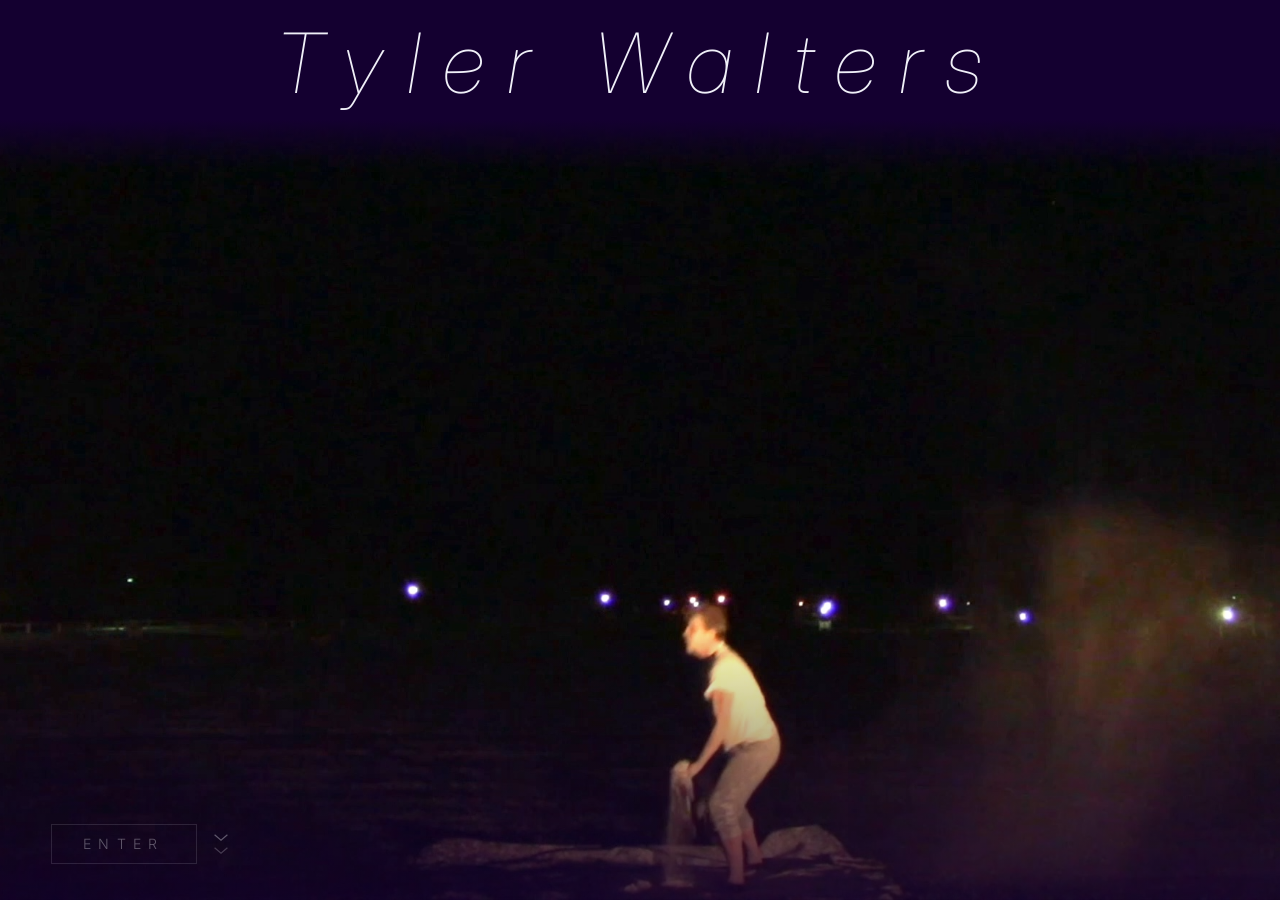
==== commit 325ef208: "Add files via upload" ====
--- a/index.html
+++ b/index.html
@@ -9,42 +9,30 @@
   <link href="https://fonts.googleapis.com/css2?family=Inter:ital,wght@0,100..900;1,100..900&display=swap" rel="stylesheet">
   <style>
 
-    /* ============================================================
-       RESET & BASE
-    ============================================================ */
     *, *::before, *::after {
       margin: 0;
       padding: 0;
       box-sizing: border-box;
     }
 
+    :root {
+      --ground:      #140030;
+      --text:        #F0F0F8;
+      --accent:      #4A90D9;
+      /* Title band height — enough for the larger italic title */
+      --band-height: clamp(64px, 10vw, 120px);
+    }
+
     html, body {
       width: 100%;
       height: 100%;
       overflow: hidden;
-      background: #140030;
+      background: var(--ground);
       font-family: 'Inter', sans-serif;
-      /* Minimum height: preserves enough image to be meaningful */
-      min-height: 320px;
     }
 
     /* ============================================================
-       LAYOUT STRUCTURE
-       Two rows:
-         1. Title band  — fixed height, ground color
-         2. Canvas area — remaining height, image fills it
-    ============================================================ */
-
-    /* The title band height — adjust this value to taste */
-    :root {
-      --band-height: clamp(52px, 8vh, 80px);
-      --ground:      #140030;
-      --text:        #F0F0F8;
-      --accent:      #4A90D9;
-    }
-
-    /* ============================================================
-       TITLE BAND — solid ground color, full width
+       TITLE BAND — solid ground color strip at top
     ============================================================ */
     #title-band {
       position: fixed;
@@ -57,40 +45,65 @@
       display: flex;
       align-items: center;
       justify-content: center;
+      /* Padding above text = good; no hard padding below (gradient handles it) */
+      padding-top: 0.3em;
     }
 
     #title-band h1 {
       font-family: 'Inter', sans-serif;
       font-weight: 100;
       font-style: italic;
-      font-size: clamp(1.4rem, 3.2vw, 3.2rem);
+      /* Roughly double the previous size relative to viewport width */
+      font-size: clamp(2rem, 6.5vw, 7rem);
       letter-spacing: 0.28em;
       color: var(--text);
       line-height: 1;
       text-transform: none;
       user-select: none;
+      white-space: nowrap;
+    }
+
+    /* Gradient fade at bottom of title band — softens the hard edge */
+    #band-fade {
+      position: fixed;
+      top: var(--band-height);
+      left: 0;
+      right: 0;
+      height: clamp(24px, 4vw, 52px);
+      background: linear-gradient(
+        to bottom,
+        var(--ground) 0%,
+        rgba(20, 0, 48, 0) 100%
+      );
+      z-index: 15;
+      pointer-events: none;
     }
 
     /* ============================================================
-       CANVAS — fills everything below the title band
-       Never moves. Image covers this area.
+       CANVAS
+       Positioned below the title band.
+       min-height enforces 16:9 relative to viewport width so
+       the image never elongates when the window is squeezed.
+       The body overflow:hidden clips anything below the viewport.
     ============================================================ */
     #seq-canvas {
       position: fixed;
       top: var(--band-height);
       left: 0;
       width: 100vw;
-      /* Height = viewport minus the title band */
+      /*
+        Normal height fills remaining viewport.
+        Minimum height = 16:9 of viewport width, so shrinking the
+        window vertically never squashes the image — it just clips
+        the bottom (body overflow:hidden handles that cleanly).
+      */
       height: calc(100vh - var(--band-height));
+      min-height: calc(100vw * 9 / 16);
       display: block;
-      /* Enforce minimum aspect ratio: if window is too short,
-         canvas maintains 16:9 minimum and overflows (hidden by body) */
-      min-height: calc((100vw) * 9 / 16);
     }
 
     /* ============================================================
-       SUBTLE BOTTOM VIGNETTE
-       Just slightly darkens bottom edge so ENTER is legible
+       BOTTOM VIGNETTE — darkens bottom edge for legibility
     ============================================================ */
     #vignette {
       position: fixed;
@@ -103,15 +116,14 @@
       background: linear-gradient(
         to bottom,
         rgba(20, 0, 48, 0.0)  0%,
-        rgba(20, 0, 48, 0.0)  70%,
-        rgba(20, 0, 48, 0.65) 100%
+        rgba(20, 0, 48, 0.0)  65%,
+        rgba(20, 0, 48, 0.70) 100%
       );
     }
 
     /* ============================================================
        BOTTOM-LEFT CLUSTER
-       Contains: two scroll arrows + ENTER button
-       Sits in the consistently dark bottom area
+       ENTER button with chevrons to its right
     ============================================================ */
     #bottom-left {
       position: fixed;
@@ -119,67 +131,65 @@
       left: 4vw;
       z-index: 10;
       display: flex;
-      flex-direction: column;
-      align-items: flex-start;
-      gap: 0.6rem;
-    }
-
-    /* Scroll arrows — two chevrons stacked, prompt the visitor to scroll */
+      flex-direction: row;      /* horizontal: button then arrows */
+      align-items: center;
+      gap: 1rem;
+    }
+
+    /* ENTER button */
+    #enter-btn {
+      display: inline-block;
+      font-family: 'Inter', sans-serif;
+      font-size: clamp(0.72rem, 1.1vw, 1rem);   /* ~50% larger than before */
+      font-weight: 300;
+      letter-spacing: 0.52em;
+      text-transform: uppercase;
+      color: var(--text);
+      text-decoration: none;
+      background: transparent;
+      border: 1px solid rgba(240, 240, 248, 0.38);
+      padding: 0.75em 2.2em;
+      opacity: 0.35;            /* more visible at start */
+      transition: opacity 0.5s ease, border-color 0.4s ease, color 0.4s ease;
+    }
+
+    #enter-btn:hover {
+      opacity: 1 !important;
+      border-color: var(--accent);
+      color: var(--accent);
+    }
+
+    /* Chevrons — to the right of ENTER button */
     #scroll-arrows {
       display: flex;
       flex-direction: column;
       align-items: center;
-      gap: 0.15rem;
-      opacity: 0.28;   /* starts faint, brightens slightly on scroll */
+      gap: 0.1rem;
+      opacity: 0.35;            /* matches ENTER starting opacity */
       transition: opacity 0.5s ease;
       pointer-events: none;
-      margin-left: 0.4rem;  /* align roughly with ENTER text */
     }
 
     #scroll-arrows svg {
-      width: 14px;
-      height: 10px;
+      width: 16px;
+      height: 11px;
       fill: none;
       stroke: var(--text);
       stroke-width: 1.5;
+    }
+
+    #scroll-arrows svg:nth-child(1) {
       animation: arrowBob 1.8s ease-in-out infinite;
     }
-
     #scroll-arrows svg:nth-child(2) {
-      animation-delay: 0.2s;
-      opacity: 0.6;
+      animation: arrowBob 1.8s ease-in-out infinite;
+      animation-delay: 0.22s;
+      opacity: 0.65;
     }
 
     @keyframes arrowBob {
       0%, 100% { transform: translateY(0);   }
-      50%       { transform: translateY(3px); }
-    }
-
-    /* ENTER button — horizontal, bottom left */
-    #enter-btn {
-      display: inline-block;
-      font-family: 'Inter', sans-serif;
-      font-size: clamp(0.6rem, 0.85vw, 0.78rem);
-      font-weight: 300;
-      letter-spacing: 0.52em;
-      text-transform: uppercase;
-      writing-mode: horizontal-tb;   /* normal horizontal text */
-      text-orientation: mixed;
-      color: var(--text);
-      text-decoration: none;
-      background: transparent;
-      border: 1px solid rgba(240, 240, 248, 0.28);
-      padding: 0.65em 2em;
-      /* Slightly more visible at start than before */
-      opacity: 0.28;
-      transition: opacity 0.5s ease, border-color 0.4s ease,
-                  color 0.4s ease, font-size 0.3s ease;
-    }
-
-    #enter-btn:hover {
-      opacity: 1 !important;
-      border-color: var(--accent);
-      color: var(--accent);
+      50%       { transform: translateY(4px); }
     }
 
     /* ============================================================
@@ -194,39 +204,33 @@
       background: var(--accent);
       opacity: 0.4;
       z-index: 10;
-      transition: height 0.08s linear;
     }
 
   </style>
 </head>
 <body>
 
-  <!-- Canvas fills the area below the title band -->
   <canvas id="seq-canvas"></canvas>
-
-  <!-- Bottom vignette for legibility -->
-  <div id="vignette" aria-hidden="true"></div>
-
-  <!-- Progress line -->
+  <div id="vignette"      aria-hidden="true"></div>
   <div id="progress-line" aria-hidden="true"></div>
 
-  <!-- Title band -->
+  <!-- Title band with gradient fade below it -->
   <div id="title-band">
     <h1>Tyler Walters</h1>
   </div>
-
-  <!-- Bottom-left cluster: scroll arrows + ENTER -->
+  <div id="band-fade" aria-hidden="true"></div>
+
+  <!-- ENTER + chevrons in a row -->
   <div id="bottom-left">
+    <a href="about.html" id="enter-btn" aria-label="Enter site">Enter</a>
     <div id="scroll-arrows" aria-hidden="true">
-      <!-- Two chevrons suggest "scroll down" -->
-      <svg viewBox="0 0 20 12" xmlns="http://www.w3.org/2000/svg">
-        <polyline points="2 2 10 10 18 2"/>
+      <svg viewBox="0 0 20 11" xmlns="http://www.w3.org/2000/svg">
+        <polyline points="2 2 10 9 18 2"/>
       </svg>
-      <svg viewBox="0 0 20 12" xmlns="http://www.w3.org/2000/svg">
-        <polyline points="2 2 10 10 18 2"/>
+      <svg viewBox="0 0 20 11" xmlns="http://www.w3.org/2000/svg">
+        <polyline points="2 2 10 9 18 2"/>
       </svg>
     </div>
-    <a href="about.html" id="enter-btn" aria-label="Enter site">Enter</a>
   </div>
 
 
@@ -240,7 +244,7 @@
   const FRAME_COUNT  = 120;
   const FRAME_PATH   = 'assets/skyty-frames/frame';
   const FRAME_EXT    = '.jpg';
-  const REVEAL_START = 0.45;   /* progress at which ENTER/arrows begin brightening */
+  const REVEAL_START = 0.45;
   const REVEAL_FULL  = 0.88;
   const SENSITIVITY  = 0.0007;
 
@@ -257,41 +261,36 @@
      STATE
   ---------------------------------------------------------- */
   const frames     = new Array(FRAME_COUNT).fill(null);
-  let loadedCount  = 0;
   let currentFrame = 0;
   let targetFrame  = 0;
   let progress     = 0;
   let firstLoaded  = false;
 
   /* ----------------------------------------------------------
-     CANVAS SIZE
-     Matches the area below the title band.
-  ---------------------------------------------------------- */
-  function getCanvasArea () {
-    const bandHeight = parseInt(
-      getComputedStyle(document.documentElement)
-        .getPropertyValue('--band-height')
-    ) || 64;
-    return {
-      w: window.innerWidth,
-      h: Math.max(window.innerHeight - canvas.offsetTop, 200)
-    };
-  }
-
+     CANVAS RESIZE
+     Width  = full viewport width
+     Height = max(viewport - band, 16:9 of viewport width)
+     This prevents vertical squashing: when the window is too
+     short, the canvas extends below the viewport (clipped by
+     body overflow:hidden) rather than compressing the image.
+  ---------------------------------------------------------- */
   function resizeCanvas () {
-    const { w, h } = getCanvasArea();
-    canvas.width  = w;
-    canvas.height = h;
+    const bandH    = canvas.offsetTop;   /* matches CSS --band-height */
+    const viewH    = window.innerHeight;
+    const viewW    = window.innerWidth;
+    const minH     = viewW * 9 / 16;    /* 16:9 minimum */
+    const targetH  = Math.max(viewH - bandH, minH);
+
+    canvas.width  = viewW;
+    canvas.height = targetH;
     drawFrame(currentFrame);
   }
 
   window.addEventListener('resize', resizeCanvas, { passive: true });
-
-  /* Wait for DOM to settle before first resize */
   requestAnimationFrame(resizeCanvas);
 
   /* ----------------------------------------------------------
-     DRAW — cover scaling
+     DRAW — cover scaling, image centred
   ---------------------------------------------------------- */
   function drawFrame (index) {
     const img = frames[index];
@@ -320,14 +319,12 @@
     const idx = i;
     img.onload = function () {
       frames[idx] = img;
-      loadedCount++;
       if (!firstLoaded && idx === 0) {
         firstLoaded = true;
         resizeCanvas();
-        drawFrame(0);
       }
     };
-    img.onerror = function () { loadedCount++; };
+    img.onerror = function () {};
     img.src = FRAME_PATH + String(i + 1).padStart(3, '0') + FRAME_EXT;
   }
 
@@ -339,18 +336,12 @@
 
     if (progress >= REVEAL_START) {
       const t  = Math.min((progress - REVEAL_START) / (REVEAL_FULL - REVEAL_START), 1);
-      const op = Math.max(0.28, t);
+      const op = Math.max(0.35, t);
       enterBtn.style.opacity = String(op);
-      /* Arrows brighten early to prompt interaction, then fade slightly */
-      arrows.style.opacity = String(Math.min(0.28 + t * 0.5, 0.75));
-      /* Slightly larger ENTER as it reaches full visibility */
-      if (t > 0.85) {
-        enterBtn.style.fontSize = 'clamp(0.62rem, 0.9vw, 0.82rem)';
-      }
+      arrows.style.opacity   = String(Math.min(0.35 + t * 0.5, 0.9));
     } else {
-      enterBtn.style.opacity = '0.28';
-      /* Arrows pulse gently at start to hint at interaction */
-      arrows.style.opacity = String(0.28 + Math.sin(Date.now() / 800) * 0.08);
+      enterBtn.style.opacity = '0.35';
+      arrows.style.opacity   = '0.35';
     }
   }
 
@@ -417,7 +408,7 @@
         canvas.width * 0.5, canvas.height * 0.45, canvas.width * 0.5
       );
       g.addColorStop(0,   'rgba(74,144,217,0.18)');
-      g.addColorStop(0.6, 'rgba(74,40,160,0.1)');
+      g.addColorStop(0.6, 'rgba(74,40,160,0.10)');
       g.addColorStop(1,   'rgba(20,0,48,0)');
       ctx.fillStyle = g;
       ctx.fillRect(0, 0, canvas.width, canvas.height);
